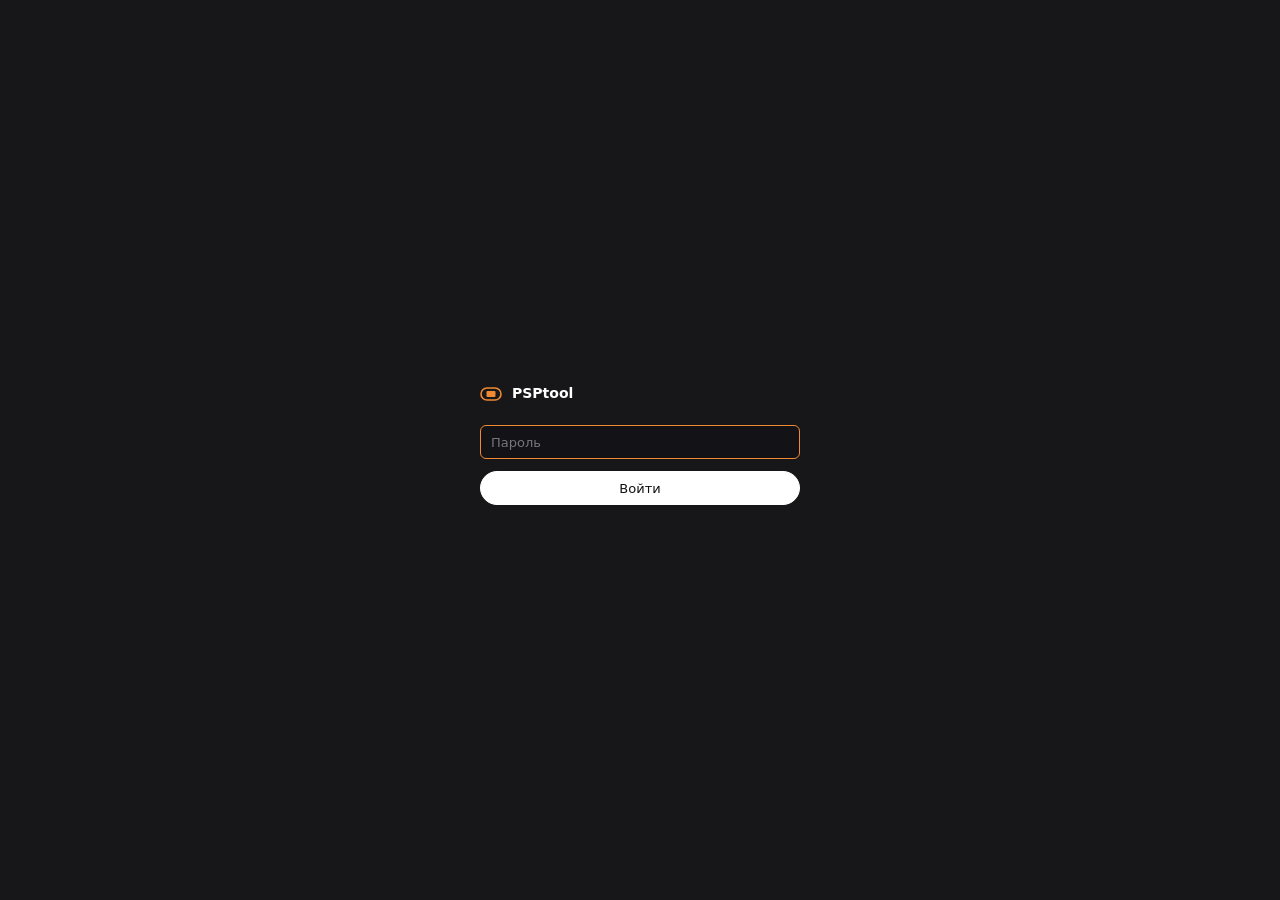
==== psptool/ui/static/login.html @ fb2de2a1 "PSPtool: PSP game translation tool with a desktop app Unpack a PSP ISO, translate texts, textures an" ====
<!doctype html>
<html lang="ru">
<head>
<meta charset="utf-8">
<meta name="viewport" content="width=device-width, initial-scale=1">
<title>PSPtool</title>
<link rel="stylesheet" href="app.css">
</head>
<body class="login">
<form id="f" class="loginbox">
  <div class="brand">
    <svg class="mark" viewBox="0 0 22 22" aria-hidden="true"><rect x="1" y="5" width="20" height="12" rx="6" fill="none" stroke="#ef8a32" stroke-width="1.6"/><rect x="6.5" y="8" width="9" height="6" rx="1" fill="#ef8a32"/></svg>
    <span>PSPtool</span>
  </div>
  <input id="pw" type="password" placeholder="Пароль" autocomplete="current-password" autofocus>
  <button class="btn primary">Войти</button>
  <div id="msg" class="status err"></div>
</form>
<script>
document.getElementById("f").addEventListener("submit", async e => {
  e.preventDefault();
  const msg = document.getElementById("msg");
  msg.textContent = "";
  const r = await fetch("/api/login", { method: "POST", headers: { "Content-Type": "application/json" },
    body: JSON.stringify({ password: document.getElementById("pw").value }) });
  if (r.ok) location.href = "/";
  else msg.textContent = (await r.json().catch(() => ({}))).error || "Ошибка";
});
</script>
</body>
</html>
---- psptool/ui/static/app.css ----
/* PSPtool — style "Data terminal" (tasteskill app sheet, seed 2124164911).
   A dark work screen for long sessions: cards a step darker than the
   ground, tabular figures, and one accent used only as a 1px line under
   whatever is selected. The accent is Bleach orange (the logo, Ichigo's
   hair) instead of the dealt blue: the one thing taken from the game.
   Previous look: backups/ui-<date>/static. */

:root {
  --ground: #171719;
  --surface: #131217;
  --raised: #212023;
  --border: #222224;
  --rule: #1b1a1f;
  --control: #3a3a3e;
  --text: #ffffff;
  --soft: #d4d4d8;
  --muted: #8a8c92;
  --accent: #ef8a32;
  --positive: #44a282;
  --negative: #e5566f;
  --warning: #d9a441;
  --pill-positive-bg: #1b2828; --pill-positive-ink: #5fc39c;
  --pill-negative-bg: #2c1a20; --pill-negative-ink: #e5566f;
  --pill-warning-bg: #2a2416; --pill-warning-ink: #d9a441;
  --pill-neutral-bg: #212023; --pill-neutral-ink: #bdbdc0;
  --shadow: 0 12px 28px rgba(0, 0, 0, .2); /* taste-skill-ignore: the dealt dark style lifts its cards by this shadow */
  --game: #0c0c0f;                /* behind game pictures: the PSP screen */
  --radius-card: 6px;
  --radius-control: 999px;
  --radius-field: 6px;
  --gap: 24px;
  --pad: 32px;
  --control-height: 34px;
  --fs-title: 26px;
  --fs-section: 20px;
  --fs-body: 13px;
  --fs-small: 12px;
  --font: "Public Sans", Inter, system-ui, -apple-system, sans-serif;
  --mono: "JetBrains Mono", ui-monospace, SFMono-Regular, Menlo, monospace; /* taste-skill-ignore: only engine tags [8029] and job logs, which are code */
  color-scheme: dark;
}

* { box-sizing: border-box; }
html { background: var(--ground); }
body { margin: 0; background: var(--ground); color: var(--text); font: 400 var(--fs-body)/1.55 var(--font);
       font-variant-numeric: tabular-nums; -webkit-font-smoothing: antialiased; }
[hidden] { display: none !important; }
::selection { background: color-mix(in srgb, var(--accent) 35%, transparent); }
:focus-visible { outline: 1px solid var(--accent); outline-offset: 2px; }
.muted { color: var(--muted); }
.small { font-size: var(--fs-small); }
.err { color: var(--negative); }
.num { font-variant-numeric: tabular-nums; }

/* ---- shell: one 48px bar, the product's mark, the game, the screens ---- */
header { position: sticky; top: 0; z-index: 5; display: flex; align-items: center; gap: 28px; height: 52px;
         padding: 0 var(--pad); background: var(--ground); border-bottom: 1px solid var(--border); }
.brand { display: flex; align-items: center; gap: 10px; font-weight: 700; font-size: 14px; white-space: nowrap; }
.brand .mark { width: 22px; height: 22px; flex: none; }
.brand .scope { font-weight: 400; color: var(--muted); max-width: 220px; overflow: hidden; text-overflow: ellipsis; }
.brand .scope::before { content: "/"; margin: 0 8px 0 2px; color: var(--control); }
header nav { display: flex; gap: 22px; height: 100%; flex: 1; min-width: 0; overflow-x: auto; scrollbar-width: none; }
header nav::-webkit-scrollbar { display: none; }
/* the style's move: the selection is a 1px accent line exactly as wide as its label */
nav button { position: relative; height: 100%; padding: 0; border: 0; background: none; color: var(--muted); cursor: pointer;
             font: 500 13px var(--font); white-space: nowrap; transition: color .12s; }
nav button:hover { color: var(--text); }
nav button.on { color: var(--text); }
nav button.on::after { content: ""; position: absolute; left: 0; right: 0; bottom: -1px; height: 1px; background: var(--accent); }
.pill { display: inline-flex; align-items: center; gap: 8px; font-size: var(--fs-small); color: var(--muted); white-space: nowrap; }
.pill::before { content: ""; width: 6px; height: 6px; border-radius: 50%; background: var(--muted); }
.pill.run::before { background: var(--accent); animation: pulse 1.2s ease-in-out infinite; }
.pill.err { color: var(--negative); }
.pill.err::before { background: var(--negative); }
#jobbar { cursor: pointer; }
#jobbar:hover { color: var(--text); }
.joblog { padding: 16px 20px 20px; display: grid; gap: 8px; }
.joblog pre.log { max-height: 70vh; }
pre.log .err { color: var(--negative); }
@keyframes pulse { 50% { opacity: .35; } }
header #play { flex: none; }

main { padding: var(--gap) var(--pad) var(--pad); }
.page { max-width: 1152px; margin: 0 auto; }

/* the screen's title row */
.titlebar { display: flex; align-items: baseline; gap: 16px; margin: 0 0 20px; min-width: 0; }
.titlebar h1 { flex: 0 1 auto; min-width: 0; margin: 0; font-size: var(--fs-title); line-height: 1.15; font-weight: 600; letter-spacing: -.01em; white-space: nowrap;
               overflow: hidden; text-overflow: ellipsis; }
.titlebar .sub { color: var(--muted); font-size: 14px; min-width: 0; overflow: hidden; text-overflow: ellipsis; white-space: nowrap; }
.titlebar .sp { flex: 1; }
.titlebar.compact { margin-bottom: 0; }
.titlebar.compact h1 { font-size: 20px; }

/* ---- icons ---- */
.i { display: inline-flex; width: 16px; height: 16px; flex: none; }
.i svg { width: 100%; height: 100%; }

/* ---- controls ---- */
input[type=text], input[type=search], input[type=number], input[type=password], select, textarea {
  font: inherit; font-size: var(--fs-body); color: var(--text); background: var(--surface); border: 1px solid var(--control);
  border-radius: var(--radius-field); padding: 0 10px; height: var(--control-height); min-width: 0; transition: border-color .12s; }
textarea { height: auto; padding: 8px 10px; line-height: 1.5; }
select { padding-right: 26px; appearance: none; cursor: pointer;
  background: var(--surface) url("data:image/svg+xml,%3Csvg xmlns='http://www.w3.org/2000/svg' viewBox='0 0 16 16'%3E%3Cpath d='m4 6 4 4 4-4' fill='none' stroke='%238a8c92' stroke-width='1.5'/%3E%3C/svg%3E") no-repeat right 8px center / 14px; }
input::placeholder, textarea::placeholder { color: #75777d; }
input:hover, select:hover, textarea:hover { border-color: #4a4a4f; }
input:focus, select:focus, textarea:focus { outline: none; border-color: var(--accent); }
input[type=checkbox] { accent-color: var(--accent); width: 15px; height: 15px; margin: 0; cursor: pointer; }
input[type=range] { accent-color: var(--accent); }
input[type=color] { background: none; }

.btn { display: inline-flex; align-items: center; justify-content: center; gap: 7px; height: var(--control-height); padding: 0 16px;
       font: 500 13px var(--font); color: var(--text); background: transparent; border: 1px solid var(--control);
       border-radius: var(--radius-control); cursor: pointer; white-space: nowrap; text-decoration: none;
       transition: background-color .12s, border-color .12s, transform .08s; }
.btn:hover { background: var(--raised); border-color: #4a4a4f; }
.btn:active { transform: translateY(1px); }
/* the one primary: an inverted white pill, no colour */
.btn.primary { background: #ffffff; color: #111111; border-color: #ffffff; }
.btn.primary:hover { background: #e4e4e7; border-color: #e4e4e7; }
.btn:disabled, .btn:disabled:hover { opacity: .45; cursor: default; background: transparent; transform: none; }
.btn.primary:disabled { background: #ffffff; }
.icon-btn { display: inline-flex; align-items: center; justify-content: center; gap: 4px; min-width: 28px; height: 28px; padding: 0 6px;
            border: 0; border-radius: var(--radius-field); background: none; color: var(--muted); cursor: pointer;
            font: 500 12px var(--font); transition: color .12s, background-color .12s; }
.icon-btn:hover { color: var(--text); background: var(--raised); }
.icon-btn:disabled { opacity: .4; cursor: default; }
.icon-btn.busy .i { animation: spin 1s linear infinite; }
@keyframes spin { to { transform: rotate(360deg); } }

.search { position: relative; display: flex; align-items: center; }
.search .i { position: absolute; left: 10px; width: 14px; height: 14px; color: var(--muted); pointer-events: none; }
.search input { padding-left: 32px; width: 100%; }
.grow { flex: 1; min-width: 180px; }
.switch { display: inline-flex; align-items: center; gap: 8px; cursor: pointer; color: var(--soft); }

/* segmented choices: text options, the chosen one underlined in the accent */
.seg { display: inline-flex; align-items: stretch; gap: 16px; height: var(--control-height); border: 0; }
.seg button { position: relative; padding: 0; border: 0; background: none; color: var(--muted); cursor: pointer;
              font: 500 13px var(--font); white-space: nowrap; transition: color .12s; }
.seg button:hover { color: var(--text); }
.seg button.on { color: var(--text); }
.seg button.on::after { content: ""; position: absolute; left: 0; right: 0; bottom: 4px; height: 1px; background: var(--accent); }
.seg.full { display: flex; justify-content: space-between; gap: 8px; }

/* ---- panels (settings-like pages) ---- */
.section { background: var(--surface); border: 1px solid var(--border); border-radius: var(--radius-card); box-shadow: var(--shadow); /* taste-skill-ignore: the dark style's raised cards; the dialog floats */
           margin-bottom: var(--gap); }
.section > h2 { margin: 0; padding: 18px 24px 4px; font-size: 16px; font-weight: 600; }
.form { display: grid; grid-template-columns: 200px 1fr; padding: 8px 0; }
.form > label { padding: 10px 24px; color: var(--muted); display: flex; align-items: center; min-height: 54px; }
.form > .f { padding: 10px 24px 10px 0; display: flex; gap: 10px; align-items: center; flex-wrap: wrap; min-width: 0; min-height: 54px; }
.form > .f > input[type=text], .form > .f > input[type=password], .form > .f > select, .form > .f > textarea { flex: 1; min-width: 0; }
.form > .f > textarea { min-height: 80px; }
.form > label + .f + label, .form > label + .f + label + .f { border-top: 1px solid var(--rule); }
.actions { display: flex; gap: 10px; justify-content: flex-end; align-items: center; padding: 14px 24px; border-top: 1px solid var(--rule); }
.actions .status, .actions .msg { margin-right: auto; font-size: var(--fs-small); color: var(--muted); }
.actions .status.err { color: var(--negative); }
.kv { display: grid; grid-template-columns: 200px 1fr; padding: 8px 0; }
.kv > div { padding: 8px 24px; overflow-wrap: anywhere; }
.kv > div:nth-child(odd) { color: var(--muted); }

/* ---- project: overview + steps ---- */
.overview { display: grid; grid-template-columns: minmax(0, 1fr) minmax(0, 1.25fr); gap: var(--gap); margin-bottom: var(--gap); }
#view-project.page { max-width: none; }
.overview .section { margin: 0; }
.figures { display: grid; grid-template-columns: repeat(3, 1fr); padding: 18px 0 6px; }
.figure { padding: 4px 24px 14px; }
.figure + .figure { border-left: 1px solid var(--rule); }
.figure .label { color: var(--muted); font-size: var(--fs-small); }
.figure .value { font-size: 30px; line-height: 1.2; font-weight: 400; letter-spacing: -.01em; }
.figure .unit { color: var(--muted); font-size: var(--fs-small); margin-top: 2px; }
.figure.lead .value { font-size: 36px; }
.progress { display: flex; flex-direction: column; }
.progress .actions { margin-top: auto; gap: 16px; }
.progress .finding { margin: 0 auto 0 0; padding: 0; color: var(--soft); font-size: 14px; }
.steps .path { margin-top: 2px; overflow: hidden; text-overflow: ellipsis; white-space: nowrap; }
/* the coverage map: one cell per text file of the game */
.cover { padding: 14px 24px 20px; }
.cover-head { display: flex; justify-content: space-between; align-items: baseline; gap: 12px; margin-bottom: 12px; }
.cover-head { flex-wrap: wrap; }
.cover-head h2 { margin: 0; font-size: 16px; font-weight: 600; white-space: nowrap; }
.cover-key { display: flex; gap: 14px; color: var(--muted); font-size: var(--fs-small); flex-wrap: wrap; }
.cover-key span { display: inline-flex; align-items: center; gap: 6px; }
.cover-key i { width: 10px; height: 10px; border-radius: 2px; display: inline-block; }
.cells { display: grid; grid-template-columns: repeat(auto-fill, 13px); gap: 3px; }
.cells button { width: 13px; height: 13px; padding: 0; border: 0; border-radius: 2px; background: var(--raised); cursor: pointer;
                transition: transform .1s; }
.cells button:hover { transform: scale(1.6); outline: 1px solid var(--text); position: relative; z-index: 1; }
.cells .c1 { background: color-mix(in srgb, var(--accent) 35%, var(--raised)); }
.cells .c2 { background: color-mix(in srgb, var(--accent) 70%, var(--raised)); }
.cells .c3 { background: var(--accent); }
.cells .c4 { background: var(--positive); }

.steps .step { display: grid; grid-template-columns: 22px 1fr 136px; gap: 16px; align-items: center; padding: 14px 24px; }
.steps .step + .step { border-top: 1px solid var(--rule); }
.steps .step .t { font-weight: 500; font-size: 14px; }
.steps .step > div { min-width: 0; }
.steps .step input { width: 100%; }
.steps .step > .btn { width: 100%; }
.steps .step .pathrow { margin-top: 8px; }
.steps .step.field .dot { align-self: start; margin-top: 2px; }
.steps .step.field > .btn { align-self: end; }
.dot { width: 18px; height: 18px; border-radius: 50%; border: 1px solid var(--control); display: inline-flex; align-items: center;
       justify-content: center; color: #0f1513; }
.dot.done { background: var(--positive); border-color: var(--positive); }
.dot .i { width: 12px; height: 12px; }
pre.log { margin: 0; padding: 10px 12px; max-height: 240px; overflow: auto; white-space: pre-wrap; background: var(--ground);
          border: 1px solid var(--border); border-radius: var(--radius-field); font: 12px/1.5 var(--mono); color: var(--soft); }
.section pre.log { margin: 0 24px 20px; }
.log:empty { display: none; }

/* save states (playtest) */
.states { display: flex; gap: 10px; flex-wrap: wrap; }
.scard { width: 132px; padding: 0 0 6px; border: 0; background: none; cursor: pointer; text-align: left; color: var(--muted);
         font-size: var(--fs-small); }
.scard img, .scard .noimg { width: 100%; aspect-ratio: 480 / 272; object-fit: cover; display: flex; align-items: center; justify-content: center;
         background: var(--game); color: var(--muted); border-radius: 4px; outline: 1px solid var(--border); margin-bottom: 6px; }
.scard:hover img, .scard:hover .noimg { outline-color: var(--control); }
.scard.on { color: var(--text); }
.scard.on img, .scard.on .noimg { outline: 1px solid var(--accent); }
.pathrow { display: flex; gap: 8px; align-items: center; width: 100%; }
.pathrow input { flex: 1; min-width: 0; }
.pathrow .btn { flex: none; }

/* ---- texts: files on the left, lines on the right ---- */
#view-texts { display: grid; grid-template-columns: 272px minmax(0, 1fr); gap: var(--gap); height: calc(100vh - 52px - var(--gap) - var(--pad)); }
.side { display: flex; flex-direction: column; gap: 10px; min-height: 0; }
.side .seg.full { height: 30px; justify-content: flex-start; gap: 16px; }
.side .seg.full button { flex: none; font-size: 12px; }
.list { list-style: none; margin: 0; padding: 0; overflow: auto; flex: 1; background: var(--surface); border: 1px solid var(--border);
        border-radius: var(--radius-card); box-shadow: var(--shadow); } /* taste-skill-ignore: the dark style's raised cards; the dialog floats */
.list li { position: relative; padding: 10px 14px 11px; cursor: pointer; transition: background-color .1s; }
.list li + li { border-top: 1px solid var(--rule); }
.list li:hover { background: var(--raised); }
.list li.on { background: var(--raised); }
.list li.on::before { content: ""; position: absolute; left: 0; top: 0; bottom: 0; width: 1px; background: var(--accent); }
.list .top { display: flex; justify-content: space-between; gap: 8px; font-size: var(--fs-small); color: var(--muted); }
.list .num { color: var(--soft); font-weight: 500; }
.list .pv { margin-top: 2px; white-space: nowrap; overflow: hidden; text-overflow: ellipsis; color: var(--text); }
.bar { height: 2px; background: var(--raised); border-radius: 1px; margin-top: 7px; overflow: hidden; }
.bar i { display: block; height: 100%; background: var(--accent); }
.bar.chk { margin-top: 3px; }
.bar.chk i { background: var(--positive); }
.list li.on .bar { background: #2c2b30; }
.c-done { color: var(--accent); }
.c-chk { color: var(--positive); }

.texts { display: flex; flex-direction: column; min-height: 0; min-width: 0; }
.toolbar { display: flex; gap: 14px; align-items: center; flex-wrap: wrap; margin-bottom: 14px; }
.toolbar .search.grow { max-width: 340px; }
#texts-status { white-space: nowrap; }
#texts-status, #tx-status, #cm-status { color: var(--muted); font-size: var(--fs-small); }

/* job panel: a running job with its bar and log */
.jobpanel { background: var(--surface); border: 1px solid var(--border); border-radius: var(--radius-card); margin-bottom: 14px; }
.jobpanel .jhead { display: flex; align-items: center; gap: 14px; padding: 10px 14px; }
.jobpanel .jtitle { font-weight: 500; white-space: nowrap; overflow: hidden; text-overflow: ellipsis; max-width: 40%; }
.jbar { flex: 1; height: 4px; background: var(--raised); border-radius: 2px; overflow: hidden; }
.jbar i { display: block; height: 100%; width: 0; background: var(--accent); transition: width .3s; }
.jbar.err i { background: var(--negative); }
.jobpanel .jnum { white-space: nowrap; }
.jobpanel .log { margin: 0 14px 14px; max-height: 180px; }

#rows { overflow: auto; flex: 1; min-height: 0; padding-right: 4px; }
.trow { position: relative; background: var(--surface); border: 1px solid var(--border); border-radius: var(--radius-card);
        margin-bottom: 10px; transition: border-color .12s; }
.trow:hover { border-color: #2d2c31; }
.trow:focus-within { border-color: #36353b; }
.trow .head { display: flex; align-items: center; gap: 6px; padding: 8px 10px 0 16px; color: var(--muted); font-size: var(--fs-small); }
.trow .head .sp { flex: 1; }
.trow .body { display: grid; grid-template-columns: minmax(0, 1fr) minmax(0, 1fr) minmax(0, 1.25fr); gap: 20px; padding: 8px 16px 16px; }
.cell { white-space: pre-wrap; word-break: break-word; font-size: 14px; line-height: 1.6; }
.cell.muted { color: var(--muted); }
.tag { font: 11px/1.5 var(--mono); color: var(--muted); background: var(--raised); border-radius: 3px; padding: 0 3px; }
.hl { background: color-mix(in srgb, var(--accent) 30%, transparent); color: var(--text); border-radius: 2px; }
.trow textarea { width: 100%; min-height: 64px; resize: vertical; font-size: 14px; display: block; }
.trow textarea.bad { border-color: var(--negative); }
.trow .msg { font-size: var(--fs-small); color: var(--negative); margin-top: 6px; }
.trow .samples { margin-top: 6px; }
/* checked: the line is done; its mark is the green tick, the card keeps its frame */
.trow.checked { border-color: color-mix(in srgb, var(--positive) 35%, var(--border)); }
.trow .icon-btn.on { color: var(--positive); }

.badge { display: inline-flex; align-items: center; flex: none; height: 18px; padding: 0 7px; border-radius: 999px; white-space: nowrap;
         font: 500 11px/1 var(--font); background: var(--pill-neutral-bg); color: var(--pill-neutral-ink); }
.badge.mt { background: var(--pill-warning-bg); color: var(--pill-warning-ink); }
.badge.ok { background: var(--pill-positive-bg); color: var(--pill-positive-ink); }

.palette { display: flex; flex-wrap: wrap; gap: 3px; margin-top: 6px; }
.palette button { border: 1px solid var(--border); background: var(--game); border-radius: 4px; padding: 1px; cursor: pointer; line-height: 0; }
.palette button:hover { border-color: var(--accent); }
.palette img { width: 24px; height: 24px; image-rendering: pixelated; }
.palette .more { width: 28px; height: 28px; background: var(--raised); color: var(--muted); font-size: 16px; line-height: 1; }
.preview { margin-top: 8px; background: var(--game); border-radius: 4px; padding: 6px; position: relative; overflow-x: auto; }
.preview img { image-rendering: pixelated; display: block; }
.preview img.subframe { width: 480px; max-width: 100%; height: auto; image-rendering: auto; border-radius: 2px; }
.preview .limit { position: absolute; top: 0; bottom: 0; width: 0; border-left: 1px dashed var(--negative); }
.meter { font-size: var(--fs-small); color: var(--muted); margin-top: 4px; }
.meter.over { color: var(--negative); }

/* pager: page numbers, the current one underlined */
.pager { display: flex; gap: 2px; align-items: center; margin: 8px 0 14px; flex-wrap: wrap; }
.pager button { position: relative; min-width: 30px; height: 30px; padding: 0 8px; border: 0; background: none; color: var(--muted);
                border-radius: var(--radius-field); cursor: pointer; font: 500 13px var(--font); }
.pager button:hover { color: var(--text); background: var(--raised); }
.pager button.on { color: var(--text); }
.pager button.on::after { content: ""; position: absolute; left: 8px; right: 8px; bottom: 4px; height: 1px; background: var(--accent); }
.pager button:disabled { opacity: .35; cursor: default; background: none; }
.pager .gap { color: var(--muted); padding: 0 4px; }
.pager .muted { margin-left: 10px; font-size: var(--fs-small); }

/* ---- glyphs (charmap) ---- */
.glyphs { display: grid; grid-template-columns: repeat(auto-fill, minmax(92px, 1fr)); gap: 10px; }
.glyph { background: var(--surface); border: 1px solid var(--border); border-radius: var(--radius-card); padding: 8px; text-align: center; }
.glyph.unsure { border-color: color-mix(in srgb, var(--warning) 50%, var(--border)); }
.glyph img { width: 52px; height: 52px; image-rendering: pixelated; display: block; margin: 2px auto 6px; background: var(--game); border-radius: 4px; }
.glyph .code { font-size: 11px; color: var(--muted); }
.glyph .edit { display: flex; gap: 2px; align-items: center; margin-top: 4px; }
.glyph input { width: 100%; min-width: 0; height: 30px; text-align: center; font-size: 16px; padding: 0 4px; }
.glyph input.saved { border-color: var(--positive); }
.glyph .icon-btn.on { color: var(--accent); }
.glyph .isicon { font-size: var(--fs-small); color: var(--muted); padding: 6px 0; flex: 1; }
.glyph .dupmark { color: var(--warning); }

/* ---- textures ---- */
.tgrid { display: grid; grid-template-columns: repeat(auto-fill, minmax(168px, 1fr)); gap: 14px; }
.tcard { cursor: pointer; border-radius: var(--radius-card); transition: transform .12s; }
.tcard:hover { transform: translateY(-2px); }
.tcard.drop .th { outline: 1px dashed var(--accent); }
.tcard .th { height: 124px; display: flex; align-items: center; justify-content: center; background: var(--game); border-radius: 4px;
             overflow: hidden; outline: 1px solid var(--border); transition: outline-color .12s; }
.tcard:hover .th { outline-color: var(--control); }
.tcard .th img { max-width: 100%; max-height: 100%; image-rendering: pixelated; }
.tcard .meta { display: flex; justify-content: space-between; align-items: center; gap: 6px; margin-top: 8px; font-size: var(--fs-small); color: var(--muted); }

/* ---- dialogs ---- */
.modal { position: fixed; inset: 0; z-index: 10; display: flex; align-items: center; justify-content: center; padding: 24px;
         background: rgba(5, 5, 7, .72); animation: fade .14s ease-out; }
.modal .box { background: var(--surface); border: 1px solid var(--border); border-radius: 10px; box-shadow: 0 24px 60px rgba(0,0,0,.45); /* taste-skill-ignore: the dark style's raised cards; the dialog floats */
              width: min(1100px, 94vw); max-height: 92vh; overflow: auto; animation: rise .16s ease-out; }
.modal .box.wide { width: min(1180px, 96vw); }
.modal .box > h2 { position: sticky; top: 0; z-index: 2; margin: 0; padding: 14px 20px; display: flex; align-items: center; gap: 12px;
                   font-size: 16px; font-weight: 600; background: var(--surface); border-bottom: 1px solid var(--rule); flex-wrap: wrap; }
.modal .box > h2 .sp { flex: 1; }
.modal .box > h2 .muted { font-weight: 400; }
@keyframes fade { from { opacity: 0; } }
@keyframes rise { from { opacity: 0; transform: translateY(8px); } }

.cmp { display: grid; grid-template-columns: repeat(3, 1fr); gap: 16px; padding: 20px; }
.cmp figure { margin: 0; }
.cmp figcaption { font-size: var(--fs-small); color: var(--muted); margin-bottom: 8px; }
.cmp .pic { position: relative; background: var(--game); border-radius: 4px; min-height: 140px; display: flex; align-items: center; justify-content: center; overflow: auto; }
.cmp .pic img { image-rendering: pixelated; max-width: 100%; }
.cmp .pic .dl { position: absolute; top: 8px; right: 8px; width: 30px; height: 30px; display: flex; align-items: center; justify-content: center;
                border-radius: 50%; background: rgba(12, 12, 15, .8); color: #fff; opacity: 0; transition: opacity .15s, background-color .15s; }
.cmp .pic:hover .dl, .cmp .pic .dl:focus-visible { opacity: 1; }
.cmp .pic .dl:hover { background: #000; }
.cmp .pic.empty { color: var(--muted); font-size: var(--fs-small); border: 1px dashed var(--control); background: none; }

/* texture editor */
.editor { display: grid; grid-template-columns: minmax(0, 1fr) 380px; gap: 20px; padding: 20px; align-items: start; }
.stage { background: repeating-conic-gradient(#2b2b30 0 25%, #222226 0 50%) 0 0 / 16px 16px; border-radius: 4px; padding: 14px; overflow: auto; /* taste-skill-ignore: the checkerboard that marks transparent pixels */
         display: flex; justify-content: center; }
.editcv { image-rendering: pixelated; outline: 1px solid var(--accent); cursor: grab; touch-action: none; }
.editcv:active { cursor: grabbing; }
.editcv.erasing { cursor: crosshair; }
.editor .form { grid-template-columns: 110px 1fr; border: 1px solid var(--border); border-radius: var(--radius-card); padding: 0; }
.editor .form > label, .editor .form > .f { min-height: 46px; padding-top: 6px; padding-bottom: 6px; }
.editor .form > label { padding-left: 14px; padding-right: 8px; }
.editor .form > .f { padding-right: 14px; }
.editor input[type=range] { flex: 1; }
.editor .seg button { white-space: nowrap; }
.editor .f .muted { white-space: nowrap; min-width: 40px; }

/* auto-translate a texture */
.auto { display: grid; grid-template-columns: auto minmax(0, 1fr); gap: 20px; align-items: start; padding: 20px; }
.autostage { position: relative; background: repeating-conic-gradient(#2b2b30 0% 25%, #222226 0% 50%) 0 0 / 16px 16px; border-radius: 4px; } /* taste-skill-ignore: the checkerboard that marks transparent pixels */
.autopic { display: block; image-rendering: pixelated; }
.abox { position: absolute; border: 1px solid var(--accent); background: color-mix(in srgb, var(--accent) 8%, transparent); cursor: move; touch-action: none; }
.abox .num { position: absolute; top: -9px; left: -9px; min-width: 16px; line-height: 16px; border-radius: 8px; text-align: center;
             background: var(--accent); color: #111; font-size: 10px; font-weight: 600; }
.abox .grip { position: absolute; right: -4px; bottom: -4px; width: 8px; height: 8px; background: var(--accent); cursor: nwse-resize; }
.aside .row { display: flex; gap: 8px; margin-bottom: 12px; flex-wrap: wrap; }
.aside .row input[type=text] { flex: 1; min-width: 160px; }
.autolist { display: flex; flex-direction: column; gap: 8px; max-height: 60vh; overflow: auto; }
.arow { border: 1px solid var(--border); border-radius: var(--radius-card); padding: 8px 10px; background: var(--ground); }
.arow.off { opacity: .55; }
.ahead { display: flex; gap: 8px; align-items: baseline; flex-wrap: wrap; }
.ahead .num { color: var(--accent); font-size: var(--fs-small); }
.ahead .src { font-weight: 600; }
.aedit { display: flex; gap: 6px; align-items: center; margin-top: 8px; flex-wrap: wrap; }
.aedit input[type=text] { flex: 1; min-width: 160px; }
.aedit input[type=color] { width: 30px; height: 28px; padding: 0; border: 1px solid var(--control); border-radius: 4px; }

/* ---- HD textures ---- */
.covs { display: flex; flex-direction: column; gap: 14px; width: 100%; }
.cov-top { display: flex; justify-content: space-between; gap: 8px; margin-bottom: 6px; }
.cov .jbar { width: 100%; flex: none; }
.cov .jbar.full i { background: var(--positive); }
.cov .muted.small { margin-top: 5px; }
.hdpairs { display: grid; grid-template-columns: repeat(auto-fill, minmax(260px, 1fr)); gap: 10px; padding: 0 24px 24px; }
.hdpair { display: grid; grid-template-columns: 1fr 1fr; gap: 4px; background: var(--game); padding: 4px; border-radius: 4px; }
.hdpair img { width: 100%; aspect-ratio: 1; object-fit: contain; image-rendering: pixelated; }
.hdpair img + img { image-rendering: auto; }
.hdpair .cap { grid-column: 1 / -1; display: flex; gap: 8px; align-items: center; justify-content: center; padding: 4px 0 2px; }
.hdpair .cap .badge { font-size: 10px; }
.hdgal { padding: 14px 20px 20px; }
.hdgal .toolbar { padding: 0; }
.hdgal .toolbar .grow { flex: 1; min-width: 160px; }
.hdgrid { display: grid; grid-template-columns: repeat(auto-fill, minmax(232px, 1fr)); gap: 10px; margin: 6px 0; }
.hdgrid .hdpair { cursor: pointer; outline: 1px solid transparent; transition: outline-color .12s; }
.hdgrid .hdpair:hover { outline-color: var(--control); }
.hdpair.marked, .hdgrid .hdpair.marked:hover { outline: 1px solid var(--accent); }
.hdbar { position: sticky; bottom: 0; display: flex; gap: 10px; align-items: center; padding: 12px 20px; border-top: 1px solid var(--rule);
         background: var(--surface); flex-wrap: wrap; }
.hdbar .sp { flex: 1; }
.hdcmp { padding: 20px; display: flex; flex-direction: column; align-items: center; gap: 10px; }
.hdcmp .labels { display: flex; justify-content: space-between; width: 100%; max-width: 640px; }
.hdcmp .actions { border: 0; padding: 6px 0 0; }
.slider { position: relative; overflow: hidden; background: repeating-conic-gradient(#2b2b30 0% 25%, #222226 0% 50%) 0 0 / 16px 16px; /* taste-skill-ignore: the checkerboard that marks transparent pixels */
          cursor: ew-resize; touch-action: none; border-radius: 4px; }
.slider img { position: absolute; left: 0; top: 0; display: block; max-width: none; }
.slider img.px { image-rendering: pixelated; }
.slider .clip { position: absolute; left: 0; top: 0; bottom: 0; overflow: hidden; }
.slider .bar { position: absolute; top: 0; bottom: 0; width: 1px; height: auto; margin: 0; background: var(--accent); border-radius: 0; }

/* ---- the phone and the tablet ---- */
@media (max-width: 1100px) {
  header { gap: 18px; padding: 0 20px; }
  .brand .scope { display: none; }
  main { padding: 20px; }
  .overview { grid-template-columns: 1fr; }
  #view-texts { grid-template-columns: 220px minmax(0, 1fr); }
  .trow .body { grid-template-columns: minmax(0, 1fr) minmax(0, 1fr); }
  .trow .body > :last-child { grid-column: 1 / -1; }
}
@media (max-width: 760px) {
  header { height: auto; flex-wrap: wrap; gap: 0 16px; padding: 10px 16px 0; }
  header nav { order: 3; flex-basis: 100%; height: 40px; gap: 18px; }
  header .pill { margin-left: auto; }
  header #play { height: 30px; padding: 0 12px; }
  header #play span:not(.i) { display: none; }
  main { padding: 16px; }
  .titlebar h1 { font-size: 22px; }
  .titlebar { flex-wrap: wrap; row-gap: 4px; }
  .titlebar .sub { flex-basis: 100%; }
  .progress .actions { flex-direction: column; align-items: stretch; }
  .figures { grid-template-columns: 1fr 1fr; }
  .figure.lead { grid-column: 1 / -1; }
  .figure:nth-child(2) { border-left: 0; }
  .form, .kv { grid-template-columns: 1fr; }
  .form > label { min-height: 0; padding: 12px 16px 0; }
  .form > .f { min-height: 0; padding: 8px 16px 12px; }
  .form > label + .f + label, .form > label + .f + label + .f { border-top: 0; }
  .kv > div { padding: 4px 16px; }
  .kv > div:nth-child(odd) { padding-top: 10px; }
  .section > h2 { padding: 16px 16px 4px; }
  .actions { padding: 12px 16px; flex-wrap: wrap; }
  .steps .step { grid-template-columns: 20px 1fr; padding: 14px 16px; }
  .steps .step > .btn { grid-column: 2; }
  .cover, .figure { padding-left: 16px; padding-right: 16px; }
  #view-texts { display: block; height: auto; }
  .side { margin-bottom: 16px; }
  .list { max-height: 240px; }
  #rows { overflow: visible; }
  .trow .body { grid-template-columns: 1fr; gap: 10px; }
  .cmp { grid-template-columns: 1fr; }
  .editor, .auto { grid-template-columns: 1fr; }
  .modal { padding: 8px; }
}

/* movies: one frame before / after */
.moviecmp { padding: 4px 24px 24px; display: flex; flex-direction: column; gap: 10px; align-items: flex-start; }
.moviecmp .row { display: flex; gap: 14px; align-items: center; width: 100%; max-width: 720px; }
.moviecmp .labels { display: flex; justify-content: space-between; width: 100%; max-width: 720px; }
.movies .actions { border-top: 0; }

/* several values out of a list */
.mpick { position: relative; }
.mpick-btn { max-width: 240px; overflow: hidden; text-overflow: ellipsis; }
.mpick-pop { position: absolute; z-index: 20; top: calc(100% + 6px); left: 0; min-width: 220px; max-height: 360px; overflow: auto;
             background: var(--raised); border: 1px solid var(--control); border-radius: var(--radius-card);
             box-shadow: 0 16px 40px rgba(0,0,0,.45); padding: 6px; } /* taste-skill-ignore: a popover floats */
.mpick-tools { display: flex; justify-content: space-between; padding: 2px 4px 6px; border-bottom: 1px solid var(--border); margin-bottom: 4px; }
.mpick-row { display: flex; gap: 10px; align-items: center; padding: 6px 8px; border-radius: 4px; cursor: pointer; white-space: nowrap; }
.mpick-row:hover { background: #2a292d; }
.mpick-row .num { margin-left: auto; padding-left: 12px; }
/* checkbox chips in a dialog */
.chips { display: flex; flex-wrap: wrap; gap: 6px; }
.chip { display: inline-flex; align-items: center; gap: 8px; height: 30px; padding: 0 12px 0 10px; border: 1px solid var(--control);
        border-radius: 999px; cursor: pointer; white-space: nowrap; font-size: 13px; transition: border-color .12s; }
.chip:hover { border-color: #4a4a4f; }
.chip.on { border-color: var(--accent); }
#hd-run .box { width: min(720px, 94vw); }
#hd-run .form > label { align-items: flex-start; padding-top: 16px; }
#entry-mode { width: 100%; }

/* access from other devices */
.addrs { display: grid; gap: 4px; }
.addrs div { display: flex; gap: 10px; align-items: baseline; }
.addrs .muted { width: 64px; flex: none; }
.addrs code { font: 400 var(--fs-small) var(--mono); user-select: all; } /* taste-skill-ignore: addresses are typed */
label.check { display: inline-flex; align-items: center; gap: 8px; cursor: pointer; }
body.login { min-height: 100vh; display: flex; align-items: center; justify-content: center; padding: 16px; box-sizing: border-box; }
.loginbox { width: min(320px, 100%); display: grid; gap: 12px; }
.loginbox .brand { margin-bottom: 8px; }
.loginbox input { width: 100%; box-sizing: border-box; }
.tools { display: flex; flex-wrap: wrap; gap: 8px; align-items: center; }
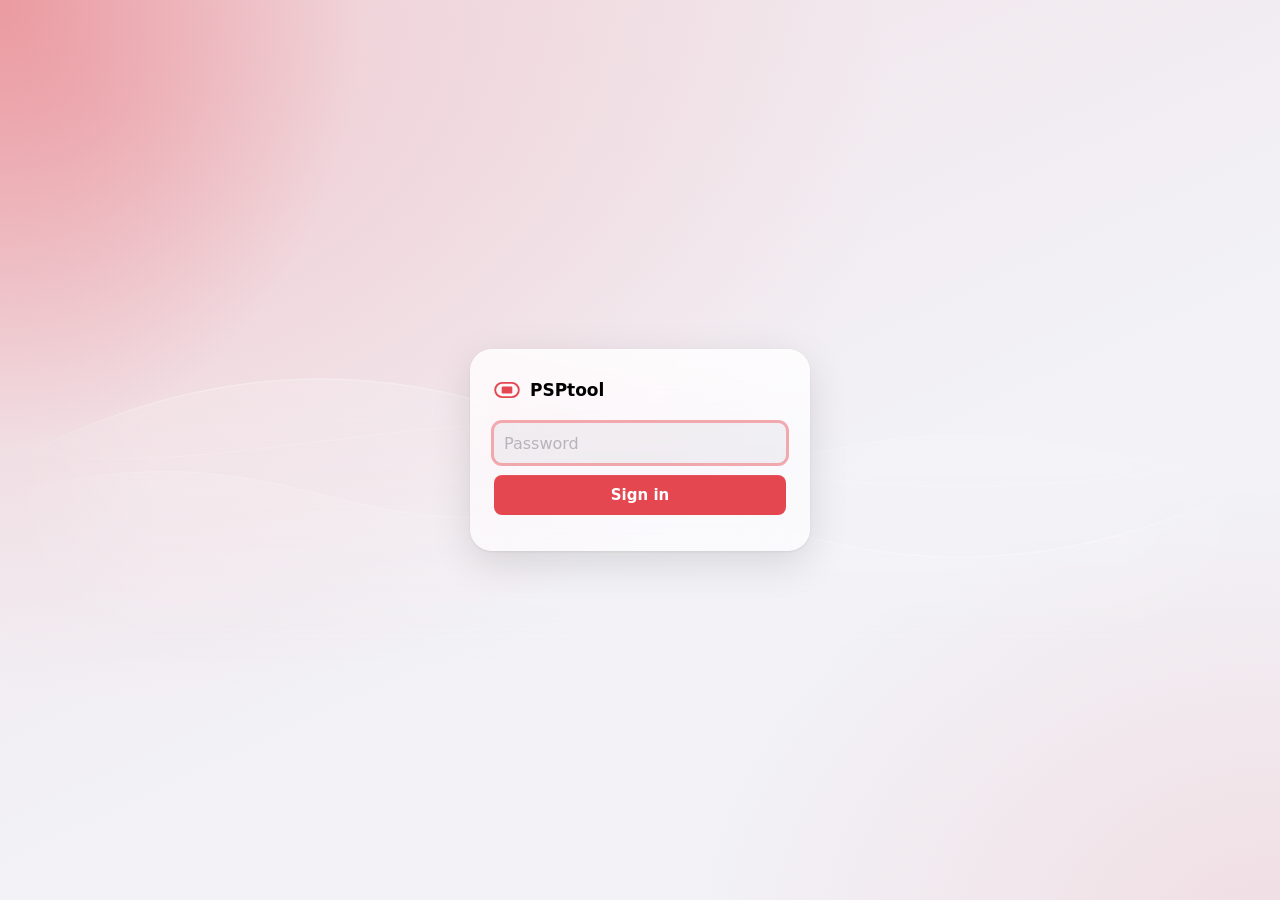
==== commit fd6aead7: "PSPtool 0.2.0: Apple-style interface, settings, 8 languages, PSP colours - Layout like Apple's apps:" ====
--- a/psptool/ui/static/login.html
+++ b/psptool/ui/static/login.html
@@ -4,19 +4,34 @@
 <meta charset="utf-8">
 <meta name="viewport" content="width=device-width, initial-scale=1">
 <title>PSPtool</title>
+<link rel="icon" href="favicon.svg" type="image/svg+xml">
+<link rel="icon" href="favicon-32.png" sizes="32x32" type="image/png">
+<link rel="apple-touch-icon" href="apple-touch-icon.png">
 <link rel="stylesheet" href="app.css">
+<script src="i18n.js"></script>
 </head>
 <body class="login">
-<form id="f" class="loginbox">
+<!-- the XMB wave: three translucent ribbons drifting; each path repeats
+     every 1200 units, so sliding the 2400-wide drawing by half loops it -->
+<div id="xmb" aria-hidden="true">
+  <svg class="w1" viewBox="0 0 2400 300" preserveAspectRatio="none"><defs><linearGradient id="xg1" x1="0" y1="0" x2="0" y2="1"><stop offset="0" stop-color="#fff" stop-opacity=".22"/><stop offset="1" stop-color="#fff" stop-opacity="0"/></linearGradient></defs>
+    <path d="M0 150 C 200 60 400 60 600 150 S 1000 240 1200 150 S 1600 60 1800 150 S 2200 240 2400 150 L 2400 300 L 0 300 Z" fill="url(#xg1)"/>
+    <path d="M0 150 C 200 60 400 60 600 150 S 1000 240 1200 150 S 1600 60 1800 150 S 2200 240 2400 150" fill="none" stroke="#fff" stroke-opacity=".35" stroke-width="1.2" vector-effect="non-scaling-stroke"/></svg>
+  <svg class="w2" viewBox="0 0 2400 300" preserveAspectRatio="none"><path d="M0 170 C 300 110 300 230 600 170 S 900 110 1200 170 S 1500 230 1800 170 S 2100 110 2400 170 L 2400 300 L 0 300 Z" fill="url(#xg1)" opacity=".7"/>
+    <path d="M0 170 C 300 110 300 230 600 170 S 900 110 1200 170 S 1500 230 1800 170 S 2100 110 2400 170" fill="none" stroke="#fff" stroke-opacity=".22" stroke-width="1" vector-effect="non-scaling-stroke"/></svg>
+  <svg class="w3" viewBox="0 0 2400 300" preserveAspectRatio="none"><path d="M0 130 C 150 175 450 85 600 130 S 1050 175 1200 130 S 1650 85 1800 130 S 2250 175 2400 130" fill="none" stroke="#fff" stroke-opacity=".18" stroke-width="1" vector-effect="non-scaling-stroke"/></svg>
+</div>
+<form id="f" class="loginbox glass">
   <div class="brand">
-    <svg class="mark" viewBox="0 0 22 22" aria-hidden="true"><rect x="1" y="5" width="20" height="12" rx="6" fill="none" stroke="#ef8a32" stroke-width="1.6"/><rect x="6.5" y="8" width="9" height="6" rx="1" fill="#ef8a32"/></svg>
+    <svg class="mark" viewBox="0 0 22 22" aria-hidden="true"><rect x="1" y="5" width="20" height="12" rx="6" fill="none" stroke="currentColor" stroke-width="1.6"/><rect x="6.5" y="8" width="9" height="6" rx="1" fill="currentColor"/></svg>
     <span>PSPtool</span>
   </div>
-  <input id="pw" type="password" placeholder="Пароль" autocomplete="current-password" autofocus>
-  <button class="btn primary">Войти</button>
+  <input id="pw" type="password" placeholder="Пароль" data-i18n-attr="placeholder" autocomplete="current-password" autofocus>
+  <button class="btn primary" data-i18n>Войти</button>
   <div id="msg" class="status err"></div>
 </form>
 <script>
+translatePage();
 document.getElementById("f").addEventListener("submit", async e => {
   e.preventDefault();
   const msg = document.getElementById("msg");
@@ -24,7 +39,7 @@
   const r = await fetch("/api/login", { method: "POST", headers: { "Content-Type": "application/json" },
     body: JSON.stringify({ password: document.getElementById("pw").value }) });
   if (r.ok) location.href = "/";
-  else msg.textContent = (await r.json().catch(() => ({}))).error || "Ошибка";
+  else msg.textContent = L((await r.json().catch(() => ({}))).error || "Ошибка");
 });
 </script>
 </body>
--- a/psptool/ui/static/app.css
+++ b/psptool/ui/static/app.css
@@ -1,373 +1,532 @@
-/* PSPtool — style "Data terminal" (tasteskill app sheet, seed 2124164911).
-   A dark work screen for long sessions: cards a step darker than the
-   ground, tabular figures, and one accent used only as a 1px line under
-   whatever is selected. The accent is Bleach orange (the logo, Ichigo's
-   hair) instead of the dealt blue: the one thing taken from the game.
-   Previous look: backups/ui-<date>/static. */
+/* PSPtool — laid out like Apple's own apps (Music, Notes, System Settings,
+   macOS/iOS 26): a floating Liquid Glass sidebar on the desktop, a glass
+   bar on top and a floating tab bar on the phone, content scrolling under
+   the glass, inset grouped lists, sheets that come up from the bottom.
+   Glass is only for the chrome that floats (sidebar, bars, sheets,
+   popovers, segmented thumbs); the content itself stays solid.
+   The accent is Bleach orange. Previous looks: backups/ui-<date>/static. */
 
 :root {
-  --ground: #171719;
-  --surface: #131217;
-  --raised: #212023;
-  --border: #222224;
-  --rule: #1b1a1f;
-  --control: #3a3a3e;
+  --ground: #0b0b0d;
+  --card: #1c1c1f;                 /* grouped cells */
+  --card-2: #242428;               /* a cell on a cell, hover */
+  --fill: rgba(120, 120, 128, .24);  /* controls */
+  --fill-2: rgba(120, 120, 128, .16);
+  --fill-3: rgba(120, 120, 128, .1);
+  --sep: rgba(84, 84, 88, .55);      /* hairlines */
   --text: #ffffff;
-  --soft: #d4d4d8;
-  --muted: #8a8c92;
-  --accent: #ef8a32;
-  --positive: #44a282;
-  --negative: #e5566f;
-  --warning: #d9a441;
-  --pill-positive-bg: #1b2828; --pill-positive-ink: #5fc39c;
-  --pill-negative-bg: #2c1a20; --pill-negative-ink: #e5566f;
-  --pill-warning-bg: #2a2416; --pill-warning-ink: #d9a441;
-  --pill-neutral-bg: #212023; --pill-neutral-ink: #bdbdc0;
-  --shadow: 0 12px 28px rgba(0, 0, 0, .2); /* taste-skill-ignore: the dealt dark style lifts its cards by this shadow */
-  --game: #0c0c0f;                /* behind game pictures: the PSP screen */
-  --radius-card: 6px;
-  --radius-control: 999px;
-  --radius-field: 6px;
-  --gap: 24px;
-  --pad: 32px;
-  --control-height: 34px;
-  --fs-title: 26px;
-  --fs-section: 20px;
+  --soft: rgba(235, 235, 245, .82);
+  --muted: rgba(235, 235, 245, .58);
+  --faint: rgba(235, 235, 245, .32);
+  --accent: #f0893a;
+  --accent-ink: #1d1004;           /* text on the accent */
+  --positive: #30d158;
+  --negative: #ff453a;
+  --warning: #ffd60a;
+  --game: #050507;                 /* behind game pictures: the PSP screen */
+  /* the material */
+  --glass-bg: rgba(30, 30, 36, .52);
+  --glass-hi: rgba(255, 255, 255, .09);
+  --glass-blur: blur(28px) saturate(180%);
+  --glass-rim: rgba(255, 255, 255, .16);
+  --glass-shadow: 0 12px 40px rgba(0, 0, 0, .45), 0 1px 2px rgba(0, 0, 0, .3);
+  --r-control: 8px;
+  --r-card: 12px;
+  --r-glass: 22px;
+  --r-glass-inner: calc(var(--r-glass) - 8px);  /* a control 8px inside a glass panel */
+  --r-sheet: 22px;
+  --gap: 20px;
+  --pad: 28px;
+  --side: 236px;                   /* sidebar width, its margin included below */
+  --control-height: 30px;
   --fs-body: 13px;
-  --fs-small: 12px;
-  --font: "Public Sans", Inter, system-ui, -apple-system, sans-serif;
-  --mono: "JetBrains Mono", ui-monospace, SFMono-Regular, Menlo, monospace; /* taste-skill-ignore: only engine tags [8029] and job logs, which are code */
+  --fs-small: 11.5px;
+  --font: -apple-system, BlinkMacSystemFont, "SF Pro Text", "Segoe UI Variable Text", "Segoe UI", system-ui, sans-serif;
+  --display: -apple-system, BlinkMacSystemFont, "SF Pro Display", "Segoe UI Variable Display", "Segoe UI", system-ui, sans-serif;
+  --mono: ui-monospace, "SF Mono", SFMono-Regular, Menlo, Consolas, monospace;
+  --spring: cubic-bezier(.2, .9, .25, 1);   /* a critically damped spring, as a curve */
   color-scheme: dark;
+
+  /* surfaces of the chrome (dark) */
+  --sel: rgba(255, 255, 255, .1);          /* a chosen row, the tab lens */
+  --side-sel: rgba(255, 255, 255, .14);
+  --sel-strong: rgba(255, 255, 255, .18);
+  --sel-line: rgba(255, 255, 255, .12);
+  --thumb: rgba(255, 255, 255, .17);       /* segmented control */
+  --sheet-bg: rgba(30, 30, 35, .82);
+  --sheet-head: rgba(34, 34, 40, .94);
+  --pop-bg: rgba(36, 36, 42, .8);
+  --pill-bg: rgba(30, 30, 36, .5);
+  --log-bg: rgba(0, 0, 0, .35);
+  --scrim: rgba(0, 0, 0, .5);
+  --checker-a: #2b2b30;
+  --checker-b: #222226;
+  --on-positive: #04130a;
+  --wall-hi: 42%; --wall-mid: 20%; --wall-lo: 14%; --wall-tint: 14%;   /* the XMB field (dark) */
+  --wave-alpha: .55;
+  --glow-warm: rgba(240, 137, 58, .2);
+  --side-warm: rgba(240, 120, 40, .5);     /* what shows through the sidebar */
+  --side-cool: rgba(70, 90, 255, .42);
+  --side-glass: rgba(24, 24, 30, .3);
+  --glow-cool: rgba(80, 110, 255, .14);
 }
 
 * { box-sizing: border-box; }
-html { background: var(--ground); }
-body { margin: 0; background: var(--ground); color: var(--text); font: 400 var(--fs-body)/1.55 var(--font);
-       font-variant-numeric: tabular-nums; -webkit-font-smoothing: antialiased; }
+html { background: var(--ground); -webkit-text-size-adjust: 100%; }
+body { margin: 0; color: var(--text); font: 400 var(--fs-body)/1.45 var(--font); letter-spacing: -.003em;
+       font-variant-numeric: tabular-nums; -webkit-font-smoothing: antialiased; min-height: 100vh;
+       -webkit-tap-highlight-color: transparent; }  /* no fill: html has the ground, the glows (body::before) sit between */
+/* light for the glass to bend: a warm glow top right, a cool one bottom left */
+/* the XMB: a field of the theme colour, lit from the top left and fading
+   to the ground, with the PSP's slow wave across it (#xmb). The glass
+   panels float over it, so this is what they tint and bend. */
+body::before { content: ""; position: fixed; inset: 0; z-index: -2; pointer-events: none;
+  background: radial-gradient(520px 640px at 0% 0%, color-mix(in srgb, var(--accent-raw, var(--accent)) var(--wall-hi), transparent), transparent 70%),
+              radial-gradient(1200px 900px at 8% 12%, color-mix(in srgb, var(--accent-raw, var(--accent)) var(--wall-mid), transparent), transparent 66%),
+              radial-gradient(900px 700px at 100% 105%, color-mix(in srgb, var(--accent-raw, var(--accent)) var(--wall-lo), transparent), transparent 66%),
+              linear-gradient(155deg, color-mix(in srgb, var(--accent-raw, var(--accent)) var(--wall-tint), var(--ground)), var(--ground) 60%); }
+#xmb { position: fixed; z-index: -1; left: 0; right: 0; top: 30%; height: 44%; pointer-events: none; overflow: hidden;
+       -webkit-mask: linear-gradient(90deg, transparent, #000 12%, #000 88%, transparent); mask: linear-gradient(90deg, transparent, #000 12%, #000 88%, transparent);
+       opacity: var(--wave-alpha); }
+#xmb svg { position: absolute; top: 0; left: 0; width: 200%; height: 100%; will-change: transform; }
+#xmb .w1 { animation: xmb-drift 70s linear infinite; }
+#xmb .w2 { animation: xmb-drift 110s linear infinite reverse; }
+#xmb .w3 { animation: xmb-drift 160s linear infinite; }
+@keyframes xmb-drift { to { transform: translateX(-50%); } }
+.still #xmb svg, .still #xmb .w1, .still #xmb .w2, .still #xmb .w3 { animation: none; }
 [hidden] { display: none !important; }
-::selection { background: color-mix(in srgb, var(--accent) 35%, transparent); }
-:focus-visible { outline: 1px solid var(--accent); outline-offset: 2px; }
+::selection { background: color-mix(in srgb, var(--accent) 40%, transparent); }
+:focus-visible { outline: 2px solid color-mix(in srgb, var(--accent) 80%, transparent); outline-offset: 2px; }
+a { color: var(--accent); }
 .muted { color: var(--muted); }
 .small { font-size: var(--fs-small); }
 .err { color: var(--negative); }
 .num { font-variant-numeric: tabular-nums; }
-
-/* ---- shell: one 48px bar, the product's mark, the game, the screens ---- */
-header { position: sticky; top: 0; z-index: 5; display: flex; align-items: center; gap: 28px; height: 52px;
-         padding: 0 var(--pad); background: var(--ground); border-bottom: 1px solid var(--border); }
-.brand { display: flex; align-items: center; gap: 10px; font-weight: 700; font-size: 14px; white-space: nowrap; }
-.brand .mark { width: 22px; height: 22px; flex: none; }
-.brand .scope { font-weight: 400; color: var(--muted); max-width: 220px; overflow: hidden; text-overflow: ellipsis; }
-.brand .scope::before { content: "/"; margin: 0 8px 0 2px; color: var(--control); }
-header nav { display: flex; gap: 22px; height: 100%; flex: 1; min-width: 0; overflow-x: auto; scrollbar-width: none; }
-header nav::-webkit-scrollbar { display: none; }
-/* the style's move: the selection is a 1px accent line exactly as wide as its label */
-nav button { position: relative; height: 100%; padding: 0; border: 0; background: none; color: var(--muted); cursor: pointer;
-             font: 500 13px var(--font); white-space: nowrap; transition: color .12s; }
-nav button:hover { color: var(--text); }
-nav button.on { color: var(--text); }
-nav button.on::after { content: ""; position: absolute; left: 0; right: 0; bottom: -1px; height: 1px; background: var(--accent); }
-.pill { display: inline-flex; align-items: center; gap: 8px; font-size: var(--fs-small); color: var(--muted); white-space: nowrap; }
-.pill::before { content: ""; width: 6px; height: 6px; border-radius: 50%; background: var(--muted); }
+code { font-family: var(--mono); }
+
+/* ---- Liquid Glass ---------------------------------------------------- */
+/* Only the navigation layer is glass (sidebar, bars, sheets, popovers);
+   content stays solid. The material: the page blurred and, where the
+   browser can (Chromium), bent at the edges like a lens (app.js builds a
+   displacement map per panel); a quiet rim, lit from above; an inner edge
+   that catches light; a soft shadow under it. */
+.glass, .modal > .box, .mpick-pop {
+  position: relative;
+  background: linear-gradient(180deg, var(--glass-hi), rgba(255, 255, 255, .015) 55%, rgba(255, 255, 255, .03)), var(--glass-bg);
+  -webkit-backdrop-filter: var(--glass-blur); backdrop-filter: var(--glass-blur);
+  box-shadow: var(--glass-shadow), inset 0 1px 0 rgba(255, 255, 255, .18), inset 0 -1px 1px rgba(255, 255, 255, .06),
+              inset 0 0 22px rgba(255, 255, 255, .04);
+}
+.glass::after, .modal > .box::after, .mpick-pop::after {
+  content: ""; position: absolute; inset: 0; border-radius: inherit; pointer-events: none; padding: 1px;
+  background: linear-gradient(180deg, rgba(255, 255, 255, .26), rgba(255, 255, 255, .07) 40%, rgba(255, 255, 255, .05) 70%, rgba(255, 255, 255, .1));
+  -webkit-mask: linear-gradient(#000 0 0) content-box, linear-gradient(#000 0 0); -webkit-mask-composite: xor;
+  mask: linear-gradient(#000 0 0) content-box exclude, linear-gradient(#000 0 0);
+}
+/* "clear" glass: over pictures, more see-through */
+.glass-clear { background: rgba(20, 20, 24, .28); -webkit-backdrop-filter: blur(10px) saturate(160%); backdrop-filter: blur(10px) saturate(160%);
+               box-shadow: inset 0 0 0 .5px rgba(255, 255, 255, .3), inset 0 1px 0 rgba(255, 255, 255, .35), 0 4px 14px rgba(0, 0, 0, .35); }
+
+/* ---- the sidebar (desktop) ------------------------------------------- */
+/* One geometry for both widths: every icon sits 15px from the inner
+   edge, so folding never moves an icon; only the labels fade and the
+   panel's own width animates (the page itself slides, see setRail). */
+#sidebar { position: fixed; z-index: 6; top: 10px; left: 10px; bottom: 10px; width: calc(var(--side) - 20px);
+           border-radius: var(--r-glass); display: flex; flex-direction: column; padding: 12px 8px 8px; overflow: hidden;
+           transition: width .45s var(--spring);
+           --glass-bg: var(--side-glass); --glass-blur: blur(30px) saturate(210%) brightness(1.05); }
+.brand { display: flex; align-items: center; gap: 10px; padding: 4px 0 14px 11px; min-width: 0; }
+.brand .mark { width: 26px; height: 26px; flex: none; color: var(--accent); }
+.brand-text { display: flex; flex-direction: column; min-width: 0; line-height: 1.25; white-space: nowrap; }
+.brand-text > span:first-child { font: 600 14px var(--display); letter-spacing: -.01em; }
+.brand .scope { color: var(--muted); font-size: var(--fs-small); white-space: nowrap; overflow: hidden; text-overflow: ellipsis; }
+#tabs { display: flex; flex-direction: column; gap: 2px; flex: 1; overflow: auto; scrollbar-width: none; }
+#tabs button, .side-btn { display: flex; align-items: center; gap: 12px; height: 36px; padding: 0 0 0 15px; border: 0; border-radius: var(--r-glass-inner);
+               background: none; color: var(--soft); font: 500 13px var(--font); text-align: left; cursor: pointer; overflow: hidden;
+               white-space: nowrap; flex: none; transition: background-color .15s, color .15s; }
+#tabs button .i, .side-btn .i { width: 18px; height: 18px; color: var(--accent); }
+#tabs button:hover, .side-btn:hover { background: var(--fill-3); color: var(--text); }
+#tabs button:active, .side-btn:active { transform: scale(.98); }
+#tabs button.on { background: var(--side-sel); color: var(--text);
+                 box-shadow: inset 0 1px 0 rgba(255, 255, 255, .18), inset 0 0 0 .5px rgba(255, 255, 255, .1), 0 2px 8px rgba(0, 0, 0, .12); }
+.side-btn { color: var(--muted); }
+.side-btn .i { color: var(--muted); }
+.side-foot { display: flex; flex-direction: column; gap: 6px; padding-top: 8px; border-top: .5px solid rgba(255, 255, 255, .1); }
+.side-foot .btn { width: 100%; justify-content: flex-start; gap: 12px; padding: 0 0 0 15px; height: 36px; overflow: hidden;
+                 border-radius: var(--r-glass-inner); }
+.side-foot .btn .i { width: 18px; height: 18px; }
+#side-foot #play { color: #fff; font-weight: 600;
+  background: linear-gradient(180deg, color-mix(in srgb, var(--accent) 92%, #fff), color-mix(in srgb, var(--accent) 82%, #000));
+  box-shadow: inset 0 1px 0 rgba(255, 255, 255, .35), inset 0 -1px 0 rgba(0, 0, 0, .15), 0 4px 14px color-mix(in srgb, var(--accent) 35%, transparent); }
+#side-foot #play:hover { filter: brightness(1.06); }
+#side-foot #play:disabled { filter: saturate(.4); opacity: .6; }
+.side-foot .pill { padding: 2px 0 2px 20px; }
+/* the labels: they fade, they never reflow */
+.brand-text, #tabs button > span:not(.i), .side-btn > span:not(.i), .side-foot .pill, #play > span:not(.i) {
+  transition: opacity .2s ease-out; }
+
+/* the phone's bars: hidden on bigger screens */
+#topbar, #tabbar { display: none; }
+
+/* scroll edge: content softly blurs where it slides under the top */
+#edge { position: fixed; z-index: 4; top: 0; left: var(--side); right: 0; height: 22px; pointer-events: none;
+        -webkit-backdrop-filter: blur(6px); backdrop-filter: blur(6px);
+        -webkit-mask: linear-gradient(#000, transparent); mask: linear-gradient(#000, transparent);
+        background: linear-gradient(var(--ground), transparent); transition: opacity .25s; }
+/* nothing is under the top edge until the page moves: no blur over the title */
+body:not(.moved) #edge { opacity: 0; }
+
+main { margin-left: var(--side); padding: 22px var(--pad) var(--pad) 8px; min-width: 0; }
+.page { max-width: 1120px; margin: 0 auto; }
+
+/* status of the running job */
+.pill { display: inline-flex; align-items: center; gap: 8px; font-size: var(--fs-small); color: var(--muted); white-space: nowrap;
+        overflow: hidden; text-overflow: ellipsis; }
+.pill::before { content: ""; flex: none; width: 7px; height: 7px; border-radius: 50%; background: var(--faint); }
 .pill.run::before { background: var(--accent); animation: pulse 1.2s ease-in-out infinite; }
 .pill.err { color: var(--negative); }
 .pill.err::before { background: var(--negative); }
-#jobbar { cursor: pointer; }
+#jobbar { cursor: pointer; border-radius: 6px; }
 #jobbar:hover { color: var(--text); }
-.joblog { padding: 16px 20px 20px; display: grid; gap: 8px; }
-.joblog pre.log { max-height: 70vh; }
+.joblog { padding: 14px 20px 20px; display: grid; gap: 8px; }
+.joblog pre.log { max-height: 66vh; }
 pre.log .err { color: var(--negative); }
 @keyframes pulse { 50% { opacity: .35; } }
-header #play { flex: none; }
-
-main { padding: var(--gap) var(--pad) var(--pad); }
-.page { max-width: 1152px; margin: 0 auto; }
-
-/* the screen's title row */
-.titlebar { display: flex; align-items: baseline; gap: 16px; margin: 0 0 20px; min-width: 0; }
-.titlebar h1 { flex: 0 1 auto; min-width: 0; margin: 0; font-size: var(--fs-title); line-height: 1.15; font-weight: 600; letter-spacing: -.01em; white-space: nowrap;
-               overflow: hidden; text-overflow: ellipsis; }
-.titlebar .sub { color: var(--muted); font-size: 14px; min-width: 0; overflow: hidden; text-overflow: ellipsis; white-space: nowrap; }
+
+/* the screen's title: a large title, like Apple's apps */
+.titlebar { display: flex; align-items: baseline; gap: 14px; margin: 6px 0 18px; min-width: 0; flex-wrap: wrap; row-gap: 2px; }
+.titlebar h1 { flex: 0 1 auto; min-width: 0; margin: 0; font: 700 26px/1.12 var(--display); letter-spacing: -.022em;
+               white-space: nowrap; overflow: hidden; text-overflow: ellipsis; }
+.titlebar .sub { color: var(--muted); font-size: 13px; min-width: 0; overflow: hidden; text-overflow: ellipsis; white-space: nowrap; }
 .titlebar .sp { flex: 1; }
-.titlebar.compact { margin-bottom: 0; }
-.titlebar.compact h1 { font-size: 20px; }
+.titlebar.compact { margin: 0 0 10px; }
+.titlebar.compact h1 { font-size: 22px; }
+.back { display: none; }
+.side-title { display: none; }
 
 /* ---- icons ---- */
 .i { display: inline-flex; width: 16px; height: 16px; flex: none; }
 .i svg { width: 100%; height: 100%; }
 
-/* ---- controls ---- */
+/* ---- controls (macOS sizes; the phone gets bigger ones below) ---- */
 input[type=text], input[type=search], input[type=number], input[type=password], select, textarea {
-  font: inherit; font-size: var(--fs-body); color: var(--text); background: var(--surface); border: 1px solid var(--control);
-  border-radius: var(--radius-field); padding: 0 10px; height: var(--control-height); min-width: 0; transition: border-color .12s; }
-textarea { height: auto; padding: 8px 10px; line-height: 1.5; }
-select { padding-right: 26px; appearance: none; cursor: pointer;
-  background: var(--surface) url("data:image/svg+xml,%3Csvg xmlns='http://www.w3.org/2000/svg' viewBox='0 0 16 16'%3E%3Cpath d='m4 6 4 4 4-4' fill='none' stroke='%238a8c92' stroke-width='1.5'/%3E%3C/svg%3E") no-repeat right 8px center / 14px; }
-input::placeholder, textarea::placeholder { color: #75777d; }
-input:hover, select:hover, textarea:hover { border-color: #4a4a4f; }
-input:focus, select:focus, textarea:focus { outline: none; border-color: var(--accent); }
-input[type=checkbox] { accent-color: var(--accent); width: 15px; height: 15px; margin: 0; cursor: pointer; }
+  font: inherit; font-size: var(--fs-body); color: var(--text); background: var(--fill-2); border: 0;
+  box-shadow: inset 0 0 0 .5px rgba(255, 255, 255, .06);
+  border-radius: var(--r-control); padding: 0 10px; height: var(--control-height); min-width: 0;
+  transition: box-shadow .15s, background-color .15s; }
+textarea { height: auto; padding: 7px 10px; line-height: 1.5; }
+select { padding-right: 28px; appearance: none; -webkit-appearance: none; cursor: pointer;
+  background: var(--fill-2) url("data:image/svg+xml,%3Csvg xmlns='http://www.w3.org/2000/svg' viewBox='0 0 16 16'%3E%3Cpath d='m5 6.5 3 3 3-3' fill='none' stroke='%23ebebf5' stroke-opacity='.6' stroke-width='1.6' stroke-linecap='round' stroke-linejoin='round'/%3E%3C/svg%3E") no-repeat right 8px center / 14px; }
+input::placeholder, textarea::placeholder { color: var(--faint); }
+input:hover, select:hover, textarea:hover { background-color: var(--fill); }
+input:focus, select:focus, textarea:focus { outline: none; background-color: var(--fill-3);
+  box-shadow: 0 0 0 3px color-mix(in srgb, var(--accent) 45%, transparent); }
+input[type=search]::-webkit-search-cancel-button { filter: invert(1) opacity(.5); }
+input[type=checkbox] { accent-color: var(--accent); width: 16px; height: 16px; margin: 0; cursor: pointer; }
 input[type=range] { accent-color: var(--accent); }
 input[type=color] { background: none; }
 
-.btn { display: inline-flex; align-items: center; justify-content: center; gap: 7px; height: var(--control-height); padding: 0 16px;
-       font: 500 13px var(--font); color: var(--text); background: transparent; border: 1px solid var(--control);
-       border-radius: var(--radius-control); cursor: pointer; white-space: nowrap; text-decoration: none;
-       transition: background-color .12s, border-color .12s, transform .08s; }
-.btn:hover { background: var(--raised); border-color: #4a4a4f; }
-.btn:active { transform: translateY(1px); }
-/* the one primary: an inverted white pill, no colour */
-.btn.primary { background: #ffffff; color: #111111; border-color: #ffffff; }
-.btn.primary:hover { background: #e4e4e7; border-color: #e4e4e7; }
-.btn:disabled, .btn:disabled:hover { opacity: .45; cursor: default; background: transparent; transform: none; }
-.btn.primary:disabled { background: #ffffff; }
+/* buttons: grey fill (bordered), the accent fill for the one that matters */
+.btn { display: inline-flex; align-items: center; justify-content: center; gap: 6px; height: var(--control-height); padding: 0 14px;
+       font: 500 13px var(--font); color: var(--text); background: var(--fill); border: 0; border-radius: var(--r-control);
+       cursor: pointer; white-space: nowrap; text-decoration: none; box-shadow: inset 0 1px 0 rgba(255, 255, 255, .07);
+       transition: background-color .15s, transform .1s ease-out, opacity .15s; }
+.btn:hover { background: rgba(120, 120, 128, .34); }
+.btn:active { transform: scale(.97); transition-duration: .06s; }
+#tabs button, #tabbar button, .seg button, .icon-btn { transition: color .15s, background-color .15s, transform .35s var(--spring); }
+.btn.primary { background: var(--accent); color: var(--accent-ink); font-weight: 600; }
+.btn.primary:hover { background: color-mix(in srgb, var(--accent) 88%, #fff); }
+.btn.tinted { background: color-mix(in srgb, var(--accent) 20%, transparent); color: var(--accent); }
+.btn.tinted:hover { background: color-mix(in srgb, var(--accent) 28%, transparent); }
+.btn:disabled, .btn:disabled:hover { opacity: .4; cursor: default; transform: none; background: var(--fill); }
+.btn.primary:disabled { background: var(--accent); }
+.btn.tinted:disabled { background: color-mix(in srgb, var(--accent) 20%, transparent); }
 .icon-btn { display: inline-flex; align-items: center; justify-content: center; gap: 4px; min-width: 28px; height: 28px; padding: 0 6px;
-            border: 0; border-radius: var(--radius-field); background: none; color: var(--muted); cursor: pointer;
-            font: 500 12px var(--font); transition: color .12s, background-color .12s; }
-.icon-btn:hover { color: var(--text); background: var(--raised); }
-.icon-btn:disabled { opacity: .4; cursor: default; }
+            border: 0; border-radius: 7px; background: none; color: var(--muted); cursor: pointer;
+            font: 500 12px var(--font); transition: color .15s, background-color .15s, transform .1s; }
+.icon-btn:hover { color: var(--text); background: var(--fill-2); }
+.icon-btn:active { transform: scale(.92); }
+.icon-btn:disabled { opacity: .35; cursor: default; }
 .icon-btn.busy .i { animation: spin 1s linear infinite; }
 @keyframes spin { to { transform: rotate(360deg); } }
 
 .search { position: relative; display: flex; align-items: center; }
-.search .i { position: absolute; left: 10px; width: 14px; height: 14px; color: var(--muted); pointer-events: none; }
-.search input { padding-left: 32px; width: 100%; }
+.search .i { position: absolute; left: 9px; width: 14px; height: 14px; color: var(--muted); pointer-events: none; }
+.search input { padding-left: 30px; width: 100%; }
 .grow { flex: 1; min-width: 180px; }
-.switch { display: inline-flex; align-items: center; gap: 8px; cursor: pointer; color: var(--soft); }
-
-/* segmented choices: text options, the chosen one underlined in the accent */
-.seg { display: inline-flex; align-items: stretch; gap: 16px; height: var(--control-height); border: 0; }
-.seg button { position: relative; padding: 0; border: 0; background: none; color: var(--muted); cursor: pointer;
-              font: 500 13px var(--font); white-space: nowrap; transition: color .12s; }
+.switch { display: inline-flex; align-items: center; gap: 10px; cursor: pointer; color: var(--soft); }
+/* on/off settings are Liquid Glass switches (iOS 26/27): a wide, low track
+   and a capsule knob; pressed, the knob turns into a clear glass lens that
+   swells over the track, then settles back into white with a spring */
+.switch input[type=checkbox], label.check input[type=checkbox] {
+  --sw-w: 46px; --sw-h: 22px; --kn-w: 28px;
+  appearance: none; -webkit-appearance: none; position: relative; flex: none; width: var(--sw-w); height: var(--sw-h); margin: 0;
+  border-radius: calc(var(--sw-h) / 2); background: rgba(120, 120, 128, .32); cursor: pointer; transition: background-color .3s; }
+.switch input[type=checkbox]::after, label.check input[type=checkbox]::after {
+  content: ""; position: absolute; top: 2px; left: 2px; width: var(--kn-w); height: calc(var(--sw-h) - 4px); border-radius: 999px;
+  background: #fff; box-shadow: 0 2px 6px rgba(0, 0, 0, .28), 0 0 0 .5px rgba(0, 0, 0, .04);
+  transition: translate .45s cubic-bezier(.3, 1.25, .5, 1), scale .35s cubic-bezier(.3, 1.35, .5, 1),
+              background-color .25s, box-shadow .25s, -webkit-backdrop-filter .25s, backdrop-filter .25s; }
+.switch input[type=checkbox]:checked, label.check input[type=checkbox]:checked { background: var(--positive); }
+.switch input[type=checkbox]:checked::after, label.check input[type=checkbox]:checked::after {
+  translate: calc(var(--sw-w) - var(--kn-w) - 4px) 0; }
+/* held: the lens */
+.switch input[type=checkbox]:active::after, label.check input[type=checkbox]:active::after {
+  scale: 1.32 1.45; background: rgba(255, 255, 255, .16);
+  -webkit-backdrop-filter: blur(1.5px) saturate(160%) brightness(1.15); backdrop-filter: blur(1.5px) saturate(160%) brightness(1.15);
+  box-shadow: inset 0 0 0 1px rgba(255, 255, 255, .55), inset 0 1px 1px rgba(255, 255, 255, .8), inset 0 -1px 2px rgba(0, 0, 0, .12),
+              0 4px 14px rgba(0, 0, 0, .3); }
+
+/* segmented control: a track and a glass thumb that slides to the choice */
+.seg { position: relative; display: inline-flex; align-items: stretch; gap: 0; height: var(--control-height); padding: 2px;
+       background: var(--fill-2); border-radius: 9px; border: 0; isolation: isolate; max-width: 100%; overflow-x: auto; scrollbar-width: none; }
+.seg::-webkit-scrollbar { display: none; }
+.seg > .thumb { position: absolute; z-index: -1; top: 2px; bottom: 2px; left: 0; border-radius: 7px;
+                background: var(--thumb); box-shadow: 0 2px 8px rgba(0, 0, 0, .22), inset 0 1px 0 rgba(255, 255, 255, .14);
+                transition: transform .32s var(--spring), width .32s var(--spring), opacity .2s; }
+.seg button { position: relative; padding: 0 12px; border: 0; background: none; color: var(--soft); cursor: pointer; border-radius: 7px;
+              font: 500 12.5px var(--font); white-space: nowrap; transition: color .15s; }
 .seg button:hover { color: var(--text); }
 .seg button.on { color: var(--text); }
-.seg button.on::after { content: ""; position: absolute; left: 0; right: 0; bottom: 4px; height: 1px; background: var(--accent); }
-.seg.full { display: flex; justify-content: space-between; gap: 8px; }
-
-/* ---- panels (settings-like pages) ---- */
-.section { background: var(--surface); border: 1px solid var(--border); border-radius: var(--radius-card); box-shadow: var(--shadow); /* taste-skill-ignore: the dark style's raised cards; the dialog floats */
-           margin-bottom: var(--gap); }
-.section > h2 { margin: 0; padding: 18px 24px 4px; font-size: 16px; font-weight: 600; }
-.form { display: grid; grid-template-columns: 200px 1fr; padding: 8px 0; }
-.form > label { padding: 10px 24px; color: var(--muted); display: flex; align-items: center; min-height: 54px; }
-.form > .f { padding: 10px 24px 10px 0; display: flex; gap: 10px; align-items: center; flex-wrap: wrap; min-width: 0; min-height: 54px; }
+.seg:not(:has(.thumb)) button.on { background: var(--thumb); }
+.seg.full { display: flex; }
+.seg.full button { flex: 1; }
+
+/* ---- inset grouped lists: a header above, rounded cells, hairlines ---- */
+.section { margin-bottom: 26px; }
+.section > h2 { margin: 0; padding: 0 4px 8px; font: 600 15px var(--display); letter-spacing: -.01em; }
+.section > :not(h2) { background: var(--card); }
+.section > h2 + *, .section > :first-child:not(h2) { border-top-left-radius: var(--r-card); border-top-right-radius: var(--r-card); }
+.section > :last-child { border-bottom-left-radius: var(--r-card); border-bottom-right-radius: var(--r-card); }
+.section > :not(h2) + :not(h2) { box-shadow: inset 0 .5px 0 var(--sep); }
+.form { display: grid; grid-template-columns: 196px 1fr; padding: 2px 0; }
+.form > label { padding: 10px 16px; color: var(--soft); display: flex; align-items: center; min-height: 48px; }
+.form > .f { padding: 8px 16px 8px 0; display: flex; gap: 10px; align-items: center; flex-wrap: wrap; min-width: 0; min-height: 48px; }
 .form > .f > input[type=text], .form > .f > input[type=password], .form > .f > select, .form > .f > textarea { flex: 1; min-width: 0; }
 .form > .f > textarea { min-height: 80px; }
-.form > label + .f + label, .form > label + .f + label + .f { border-top: 1px solid var(--rule); }
-.actions { display: flex; gap: 10px; justify-content: flex-end; align-items: center; padding: 14px 24px; border-top: 1px solid var(--rule); }
+/* row separators: hairlines that start at the text's inset; drawn as their
+   own thin line (nothing painted under the start), right on any background */
+.form > label + .f + label { background-image: linear-gradient(var(--sep), var(--sep)); background-repeat: no-repeat; background-size: calc(100% - 16px) .5px; background-position: right top; }
+.form > label + .f + label + .f { background-image: linear-gradient(var(--sep), var(--sep)); background-repeat: no-repeat; background-size: calc(100% - 0px) .5px; background-position: right top; }
+.actions { display: flex; gap: 10px; justify-content: flex-end; align-items: center; padding: 12px 16px; }
 .actions .status, .actions .msg { margin-right: auto; font-size: var(--fs-small); color: var(--muted); }
 .actions .status.err { color: var(--negative); }
-.kv { display: grid; grid-template-columns: 200px 1fr; padding: 8px 0; }
-.kv > div { padding: 8px 24px; overflow-wrap: anywhere; }
+.kv { display: grid; grid-template-columns: 196px 1fr; padding: 6px 0; }
+.kv > div { padding: 8px 16px; overflow-wrap: anywhere; }
 .kv > div:nth-child(odd) { color: var(--muted); }
 
 /* ---- project: overview + steps ---- */
-.overview { display: grid; grid-template-columns: minmax(0, 1fr) minmax(0, 1.25fr); gap: var(--gap); margin-bottom: var(--gap); }
-#view-project.page { max-width: none; }
+.overview { display: grid; grid-template-columns: minmax(0, 1fr) minmax(0, 1.25fr); gap: var(--gap); margin-bottom: 26px; align-items: start; }
+#view-project.page { max-width: 1280px; }
 .overview .section { margin: 0; }
-.figures { display: grid; grid-template-columns: repeat(3, 1fr); padding: 18px 0 6px; }
-.figure { padding: 4px 24px 14px; }
-.figure + .figure { border-left: 1px solid var(--rule); }
+.figures { display: grid; grid-template-columns: repeat(3, 1fr); padding: 16px 0 6px; }
+.figure { padding: 4px 18px 12px; }
+.figure + .figure { box-shadow: inset .5px 0 0 var(--sep); }
 .figure .label { color: var(--muted); font-size: var(--fs-small); }
-.figure .value { font-size: 30px; line-height: 1.2; font-weight: 400; letter-spacing: -.01em; }
+.figure .value { font: 600 30px/1.15 var(--display); letter-spacing: -.025em; }
 .figure .unit { color: var(--muted); font-size: var(--fs-small); margin-top: 2px; }
-.figure.lead .value { font-size: 36px; }
+.figure.lead .value { font-size: 40px; color: var(--accent); }
 .progress { display: flex; flex-direction: column; }
-.progress .actions { margin-top: auto; gap: 16px; }
-.progress .finding { margin: 0 auto 0 0; padding: 0; color: var(--soft); font-size: 14px; }
+.progress .actions { margin-top: auto; gap: 14px; }
+.progress .finding { margin: 0 auto 0 0; padding: 0; color: var(--soft); font-size: 13px; }
 .steps .path { margin-top: 2px; overflow: hidden; text-overflow: ellipsis; white-space: nowrap; }
 /* the coverage map: one cell per text file of the game */
-.cover { padding: 14px 24px 20px; }
-.cover-head { display: flex; justify-content: space-between; align-items: baseline; gap: 12px; margin-bottom: 12px; }
-.cover-head { flex-wrap: wrap; }
-.cover-head h2 { margin: 0; font-size: 16px; font-weight: 600; white-space: nowrap; }
+.cover { padding: 14px 16px 18px; }
+.cover-head { display: flex; justify-content: space-between; align-items: baseline; gap: 12px; margin-bottom: 12px; flex-wrap: wrap; }
+.cover-head h2 { margin: 0; font: 600 15px var(--display); white-space: nowrap; }
 .cover-key { display: flex; gap: 14px; color: var(--muted); font-size: var(--fs-small); flex-wrap: wrap; }
 .cover-key span { display: inline-flex; align-items: center; gap: 6px; }
-.cover-key i { width: 10px; height: 10px; border-radius: 2px; display: inline-block; }
+.cover-key i { width: 10px; height: 10px; border-radius: 3px; display: inline-block; }
 .cells { display: grid; grid-template-columns: repeat(auto-fill, 13px); gap: 3px; }
-.cells button { width: 13px; height: 13px; padding: 0; border: 0; border-radius: 2px; background: var(--raised); cursor: pointer;
-                transition: transform .1s; }
-.cells button:hover { transform: scale(1.6); outline: 1px solid var(--text); position: relative; z-index: 1; }
-.cells .c1 { background: color-mix(in srgb, var(--accent) 35%, var(--raised)); }
-.cells .c2 { background: color-mix(in srgb, var(--accent) 70%, var(--raised)); }
+.cells button { width: 13px; height: 13px; padding: 0; border: 0; border-radius: 3px; background: var(--fill-2); cursor: pointer;
+                transition: transform .15s var(--spring); }
+.cells button:hover { transform: scale(1.7); box-shadow: 0 0 0 1px var(--text); position: relative; z-index: 1; }
+.cells .c1 { background: color-mix(in srgb, var(--accent) 35%, var(--card-2)); }
+.cells .c2 { background: color-mix(in srgb, var(--accent) 70%, var(--card-2)); }
 .cells .c3 { background: var(--accent); }
 .cells .c4 { background: var(--positive); }
 
-.steps .step { display: grid; grid-template-columns: 22px 1fr 136px; gap: 16px; align-items: center; padding: 14px 24px; }
-.steps .step + .step { border-top: 1px solid var(--rule); }
-.steps .step .t { font-weight: 500; font-size: 14px; }
+.steps .step { display: grid; grid-template-columns: 22px 1fr 140px; gap: 14px; align-items: center; padding: 12px 16px; }
+.steps .step + .step { background-image: linear-gradient(var(--sep), var(--sep)); background-repeat: no-repeat; background-size: calc(100% - 52px) .5px; background-position: right top; }
+.steps .step .t { font-weight: 500; font-size: 13px; }
 .steps .step > div { min-width: 0; }
 .steps .step input { width: 100%; }
 .steps .step > .btn { width: 100%; }
 .steps .step .pathrow { margin-top: 8px; }
 .steps .step.field .dot { align-self: start; margin-top: 2px; }
 .steps .step.field > .btn { align-self: end; }
-.dot { width: 18px; height: 18px; border-radius: 50%; border: 1px solid var(--control); display: inline-flex; align-items: center;
-       justify-content: center; color: #0f1513; }
-.dot.done { background: var(--positive); border-color: var(--positive); }
+.dot { width: 20px; height: 20px; border-radius: 50%; box-shadow: inset 0 0 0 1.5px var(--faint); display: inline-flex; align-items: center;
+       justify-content: center; color: var(--on-positive); }
+.dot.done { background: var(--positive); box-shadow: none; }
 .dot .i { width: 12px; height: 12px; }
-pre.log { margin: 0; padding: 10px 12px; max-height: 240px; overflow: auto; white-space: pre-wrap; background: var(--ground);
-          border: 1px solid var(--border); border-radius: var(--radius-field); font: 12px/1.5 var(--mono); color: var(--soft); }
-.section pre.log { margin: 0 24px 20px; }
+pre.log { margin: 0; padding: 10px 12px; max-height: 240px; overflow: auto; white-space: pre-wrap; background: var(--log-bg);
+          border-radius: 10px; font: 11.5px/1.55 var(--mono); color: var(--soft); }
+.section > pre.log { margin: 0; border-radius: 0; background: var(--log-bg); }
+.section > pre.log:last-child { border-radius: 0 0 var(--r-card) var(--r-card); }
 .log:empty { display: none; }
 
 /* save states (playtest) */
 .states { display: flex; gap: 10px; flex-wrap: wrap; }
 .scard { width: 132px; padding: 0 0 6px; border: 0; background: none; cursor: pointer; text-align: left; color: var(--muted);
-         font-size: var(--fs-small); }
+         font-size: var(--fs-small); transition: transform .15s var(--spring); }
+.scard:active { transform: scale(.97); }
 .scard img, .scard .noimg { width: 100%; aspect-ratio: 480 / 272; object-fit: cover; display: flex; align-items: center; justify-content: center;
-         background: var(--game); color: var(--muted); border-radius: 4px; outline: 1px solid var(--border); margin-bottom: 6px; }
-.scard:hover img, .scard:hover .noimg { outline-color: var(--control); }
+         background: var(--game); color: var(--muted); border-radius: 8px; box-shadow: 0 0 0 1px var(--sep); margin-bottom: 6px; }
+.scard:hover img, .scard:hover .noimg { box-shadow: 0 0 0 1px var(--faint); }
 .scard.on { color: var(--text); }
-.scard.on img, .scard.on .noimg { outline: 1px solid var(--accent); }
+.scard.on img, .scard.on .noimg { box-shadow: 0 0 0 2px var(--accent); }
 .pathrow { display: flex; gap: 8px; align-items: center; width: 100%; }
 .pathrow input { flex: 1; min-width: 0; }
 .pathrow .btn { flex: none; }
 
-/* ---- texts: files on the left, lines on the right ---- */
-#view-texts { display: grid; grid-template-columns: 272px minmax(0, 1fr); gap: var(--gap); height: calc(100vh - 52px - var(--gap) - var(--pad)); }
-.side { display: flex; flex-direction: column; gap: 10px; min-height: 0; }
-.side .seg.full { height: 30px; justify-content: flex-start; gap: 16px; }
-.side .seg.full button { flex: none; font-size: 12px; }
-.list { list-style: none; margin: 0; padding: 0; overflow: auto; flex: 1; background: var(--surface); border: 1px solid var(--border);
-        border-radius: var(--radius-card); box-shadow: var(--shadow); } /* taste-skill-ignore: the dark style's raised cards; the dialog floats */
-.list li { position: relative; padding: 10px 14px 11px; cursor: pointer; transition: background-color .1s; }
-.list li + li { border-top: 1px solid var(--rule); }
-.list li:hover { background: var(--raised); }
-.list li.on { background: var(--raised); }
-.list li.on::before { content: ""; position: absolute; left: 0; top: 0; bottom: 0; width: 1px; background: var(--accent); }
+/* ---- texts: a file list column and the file, like Notes / Mail ---- */
+#view-texts { display: grid; grid-template-columns: 284px minmax(0, 1fr); gap: var(--gap); height: calc(100vh - 22px - var(--pad)); }
+.side { display: flex; flex-direction: column; gap: 8px; min-height: 0; }
+.side .seg.full { height: 30px; }
+.list { list-style: none; margin: 0; padding: 4px; overflow: auto; flex: 1 1 auto; min-height: 0; background: var(--card); border-radius: var(--r-card); }
+.list li { position: relative; padding: 9px 12px 10px; cursor: pointer; border-radius: 9px; transition: background-color .12s; }
+.list li + li::before { content: ""; position: absolute; left: 12px; right: 12px; top: 0; height: .5px; background: var(--sep); }
+.list li:hover { background: var(--fill-3); }
+.list li.on { background: color-mix(in srgb, var(--accent) 22%, var(--card-2)); }
+.list li.on::before, .list li.on + li::before { display: none; }
 .list .top { display: flex; justify-content: space-between; gap: 8px; font-size: var(--fs-small); color: var(--muted); }
-.list .num { color: var(--soft); font-weight: 500; }
-.list .pv { margin-top: 2px; white-space: nowrap; overflow: hidden; text-overflow: ellipsis; color: var(--text); }
-.bar { height: 2px; background: var(--raised); border-radius: 1px; margin-top: 7px; overflow: hidden; }
-.bar i { display: block; height: 100%; background: var(--accent); }
+.list .num { color: var(--text); font-weight: 600; font-size: 12.5px; }
+.list .pv { margin-top: 2px; white-space: nowrap; overflow: hidden; text-overflow: ellipsis; color: var(--soft); }
+.bar { height: 3px; background: var(--fill-2); border-radius: 2px; margin-top: 7px; overflow: hidden; }
+.bar i { display: block; height: 100%; background: var(--accent); border-radius: 2px; }
 .bar.chk { margin-top: 3px; }
 .bar.chk i { background: var(--positive); }
-.list li.on .bar { background: #2c2b30; }
 .c-done { color: var(--accent); }
 .c-chk { color: var(--positive); }
 
 .texts { display: flex; flex-direction: column; min-height: 0; min-width: 0; }
-.toolbar { display: flex; gap: 14px; align-items: center; flex-wrap: wrap; margin-bottom: 14px; }
-.toolbar .search.grow { max-width: 340px; }
+.toolbar { display: flex; gap: 10px; align-items: center; flex-wrap: wrap; margin-bottom: 12px; }
+.toolbar .search.grow { max-width: 320px; }
 #texts-status { white-space: nowrap; }
 #texts-status, #tx-status, #cm-status { color: var(--muted); font-size: var(--fs-small); }
 
 /* job panel: a running job with its bar and log */
-.jobpanel { background: var(--surface); border: 1px solid var(--border); border-radius: var(--radius-card); margin-bottom: 14px; }
-.jobpanel .jhead { display: flex; align-items: center; gap: 14px; padding: 10px 14px; }
-.jobpanel .jtitle { font-weight: 500; white-space: nowrap; overflow: hidden; text-overflow: ellipsis; max-width: 40%; }
-.jbar { flex: 1; height: 4px; background: var(--raised); border-radius: 2px; overflow: hidden; }
-.jbar i { display: block; height: 100%; width: 0; background: var(--accent); transition: width .3s; }
+.jobpanel { background: var(--card); border-radius: var(--r-card); margin-bottom: 12px; }
+.jobpanel .jhead { display: flex; align-items: center; gap: 12px; padding: 9px 12px; }
+.jobpanel .jtitle { font-weight: 600; white-space: nowrap; overflow: hidden; text-overflow: ellipsis; max-width: 40%; }
+.jbar { flex: 1; height: 5px; background: var(--fill-2); border-radius: 3px; overflow: hidden; }
+.jbar i { display: block; height: 100%; width: 0; background: var(--accent); border-radius: 3px; transition: width .4s var(--spring); }
 .jbar.err i { background: var(--negative); }
 .jobpanel .jnum { white-space: nowrap; }
-.jobpanel .log { margin: 0 14px 14px; max-height: 180px; }
-
-#rows { overflow: auto; flex: 1; min-height: 0; padding-right: 4px; }
-.trow { position: relative; background: var(--surface); border: 1px solid var(--border); border-radius: var(--radius-card);
-        margin-bottom: 10px; transition: border-color .12s; }
-.trow:hover { border-color: #2d2c31; }
-.trow:focus-within { border-color: #36353b; }
-.trow .head { display: flex; align-items: center; gap: 6px; padding: 8px 10px 0 16px; color: var(--muted); font-size: var(--fs-small); }
+.jobpanel .log { margin: 0 12px 12px; max-height: 180px; }
+.section > .jobpanel { margin: 0; border-radius: 0; }
+
+#rows { overflow: auto; flex: 1; min-height: 0; padding: 0 4px 24px 0; }
+.trow { position: relative; background: var(--card); border-radius: var(--r-card); margin-bottom: 8px;
+        transition: box-shadow .15s; }
+.trow:hover { box-shadow: 0 0 0 1px var(--sel); }
+.trow:focus-within { box-shadow: 0 0 0 1px var(--sel-line); }
+.trow .head { display: flex; align-items: center; gap: 6px; padding: 7px 8px 0 14px; color: var(--muted); font-size: var(--fs-small); }
 .trow .head .sp { flex: 1; }
-.trow .body { display: grid; grid-template-columns: minmax(0, 1fr) minmax(0, 1fr) minmax(0, 1.25fr); gap: 20px; padding: 8px 16px 16px; }
-.cell { white-space: pre-wrap; word-break: break-word; font-size: 14px; line-height: 1.6; }
+.trow .body { display: grid; grid-template-columns: minmax(0, 1fr) minmax(0, 1fr) minmax(0, 1.25fr); gap: 18px; padding: 6px 14px 14px; }
+.cell { white-space: pre-wrap; word-break: break-word; font-size: 13.5px; line-height: 1.55; }
 .cell.muted { color: var(--muted); }
-.tag { font: 11px/1.5 var(--mono); color: var(--muted); background: var(--raised); border-radius: 3px; padding: 0 3px; }
-.hl { background: color-mix(in srgb, var(--accent) 30%, transparent); color: var(--text); border-radius: 2px; }
-.trow textarea { width: 100%; min-height: 64px; resize: vertical; font-size: 14px; display: block; }
-.trow textarea.bad { border-color: var(--negative); }
+.tag { font: 10.5px/1.5 var(--mono); color: var(--muted); background: var(--fill-2); border-radius: 4px; padding: 0 4px; }
+.hl { background: color-mix(in srgb, var(--accent) 35%, transparent); color: var(--text); border-radius: 3px; }
+.trow textarea { width: 100%; min-height: 64px; resize: vertical; font-size: 13.5px; display: block; }
+.trow textarea.bad { box-shadow: 0 0 0 2px var(--negative); }
 .trow .msg { font-size: var(--fs-small); color: var(--negative); margin-top: 6px; }
 .trow .samples { margin-top: 6px; }
-/* checked: the line is done; its mark is the green tick, the card keeps its frame */
-.trow.checked { border-color: color-mix(in srgb, var(--positive) 35%, var(--border)); }
+/* checked: the line is done; the green tick and a green edge */
+.trow.checked { box-shadow: inset 3px 0 0 color-mix(in srgb, var(--positive) 70%, transparent); }
 .trow .icon-btn.on { color: var(--positive); }
 
 .badge { display: inline-flex; align-items: center; flex: none; height: 18px; padding: 0 7px; border-radius: 999px; white-space: nowrap;
-         font: 500 11px/1 var(--font); background: var(--pill-neutral-bg); color: var(--pill-neutral-ink); }
-.badge.mt { background: var(--pill-warning-bg); color: var(--pill-warning-ink); }
-.badge.ok { background: var(--pill-positive-bg); color: var(--pill-positive-ink); }
+         font: 600 10.5px/1 var(--font); background: var(--fill-2); color: var(--soft); }
+.badge.mt { background: color-mix(in srgb, var(--warning) 18%, transparent); color: var(--warning); }
+.badge.ok { background: color-mix(in srgb, var(--positive) 18%, transparent); color: var(--positive); }
 
 .palette { display: flex; flex-wrap: wrap; gap: 3px; margin-top: 6px; }
-.palette button { border: 1px solid var(--border); background: var(--game); border-radius: 4px; padding: 1px; cursor: pointer; line-height: 0; }
-.palette button:hover { border-color: var(--accent); }
+.palette button { border: 0; background: var(--game); border-radius: 5px; padding: 1px; cursor: pointer; line-height: 0; box-shadow: 0 0 0 1px var(--sep); }
+.palette button:hover { box-shadow: 0 0 0 1px var(--accent); }
 .palette img { width: 24px; height: 24px; image-rendering: pixelated; }
-.palette .more { width: 28px; height: 28px; background: var(--raised); color: var(--muted); font-size: 16px; line-height: 1; }
-.preview { margin-top: 8px; background: var(--game); border-radius: 4px; padding: 6px; position: relative; overflow-x: auto; }
+.palette .more { width: 28px; height: 28px; background: var(--fill-2); color: var(--muted); font-size: 16px; line-height: 1; }
+.preview { margin-top: 8px; background: var(--game); border-radius: 8px; padding: 6px; position: relative; overflow-x: auto; max-width: 100%; }
+.trow .body > * { min-width: 0; }
 .preview img { image-rendering: pixelated; display: block; }
-.preview img.subframe { width: 480px; max-width: 100%; height: auto; image-rendering: auto; border-radius: 2px; }
+.preview img.subframe { width: 480px; max-width: 100%; height: auto; image-rendering: auto; border-radius: 4px; }
 .preview .limit { position: absolute; top: 0; bottom: 0; width: 0; border-left: 1px dashed var(--negative); }
 .meter { font-size: var(--fs-small); color: var(--muted); margin-top: 4px; }
 .meter.over { color: var(--negative); }
 
-/* pager: page numbers, the current one underlined */
-.pager { display: flex; gap: 2px; align-items: center; margin: 8px 0 14px; flex-wrap: wrap; }
-.pager button { position: relative; min-width: 30px; height: 30px; padding: 0 8px; border: 0; background: none; color: var(--muted);
-                border-radius: var(--radius-field); cursor: pointer; font: 500 13px var(--font); }
-.pager button:hover { color: var(--text); background: var(--raised); }
-.pager button.on { color: var(--text); }
-.pager button.on::after { content: ""; position: absolute; left: 8px; right: 8px; bottom: 4px; height: 1px; background: var(--accent); }
-.pager button:disabled { opacity: .35; cursor: default; background: none; }
+/* pager */
+.pager { display: flex; gap: 2px; align-items: center; margin: 4px 0 12px; flex-wrap: wrap; }
+.pager button { min-width: 30px; height: 28px; padding: 0 8px; border: 0; background: none; color: var(--soft);
+                border-radius: 7px; cursor: pointer; font: 500 12.5px var(--font); transition: background-color .15s; }
+.pager button:hover { background: var(--fill-2); color: var(--text); }
+.pager button.on { background: var(--fill); color: var(--text); }
+.pager button:disabled { opacity: .3; cursor: default; background: none; }
 .pager .gap { color: var(--muted); padding: 0 4px; }
 .pager .muted { margin-left: 10px; font-size: var(--fs-small); }
 
 /* ---- glyphs (charmap) ---- */
-.glyphs { display: grid; grid-template-columns: repeat(auto-fill, minmax(92px, 1fr)); gap: 10px; }
-.glyph { background: var(--surface); border: 1px solid var(--border); border-radius: var(--radius-card); padding: 8px; text-align: center; }
-.glyph.unsure { border-color: color-mix(in srgb, var(--warning) 50%, var(--border)); }
-.glyph img { width: 52px; height: 52px; image-rendering: pixelated; display: block; margin: 2px auto 6px; background: var(--game); border-radius: 4px; }
+.glyphs { display: grid; grid-template-columns: repeat(auto-fill, minmax(96px, 1fr)); gap: 10px; }
+.glyph { background: var(--card); border-radius: var(--r-card); padding: 8px; text-align: center; }
+.glyph.unsure { box-shadow: inset 0 0 0 1px color-mix(in srgb, var(--warning) 40%, transparent); }
+.glyph img { width: 52px; height: 52px; image-rendering: pixelated; display: block; margin: 2px auto 6px; background: var(--game); border-radius: 6px; }
 .glyph .code { font-size: 11px; color: var(--muted); }
 .glyph .edit { display: flex; gap: 2px; align-items: center; margin-top: 4px; }
 .glyph input { width: 100%; min-width: 0; height: 30px; text-align: center; font-size: 16px; padding: 0 4px; }
-.glyph input.saved { border-color: var(--positive); }
+.glyph input.saved { box-shadow: 0 0 0 2px var(--positive); }
 .glyph .icon-btn.on { color: var(--accent); }
 .glyph .isicon { font-size: var(--fs-small); color: var(--muted); padding: 6px 0; flex: 1; }
 .glyph .dupmark { color: var(--warning); }
 
 /* ---- textures ---- */
 .tgrid { display: grid; grid-template-columns: repeat(auto-fill, minmax(168px, 1fr)); gap: 14px; }
-.tcard { cursor: pointer; border-radius: var(--radius-card); transition: transform .12s; }
+.tcard { cursor: pointer; border-radius: var(--r-card); transition: transform .25s var(--spring); }
 .tcard:hover { transform: translateY(-2px); }
-.tcard.drop .th { outline: 1px dashed var(--accent); }
-.tcard .th { height: 124px; display: flex; align-items: center; justify-content: center; background: var(--game); border-radius: 4px;
-             overflow: hidden; outline: 1px solid var(--border); transition: outline-color .12s; }
-.tcard:hover .th { outline-color: var(--control); }
+.tcard:active { transform: scale(.98); transition-duration: .08s; }
+.tcard.drop .th { box-shadow: 0 0 0 2px var(--accent); }
+.tcard .th { height: 124px; display: flex; align-items: center; justify-content: center; background: var(--game); border-radius: var(--r-card);
+             overflow: hidden; box-shadow: 0 0 0 1px var(--sep); transition: box-shadow .15s; }
+.tcard:hover .th { box-shadow: 0 0 0 1px var(--faint), 0 10px 26px rgba(0, 0, 0, .4); }
 .tcard .th img { max-width: 100%; max-height: 100%; image-rendering: pixelated; }
-.tcard .meta { display: flex; justify-content: space-between; align-items: center; gap: 6px; margin-top: 8px; font-size: var(--fs-small); color: var(--muted); }
-
-/* ---- dialogs ---- */
+.tcard .meta { display: flex; justify-content: space-between; align-items: center; gap: 6px; margin-top: 7px; font-size: var(--fs-small); color: var(--muted); }
+
+/* ---- dialogs: a glass panel over a dimmed page (a sheet on the phone) ---- */
 .modal { position: fixed; inset: 0; z-index: 10; display: flex; align-items: center; justify-content: center; padding: 24px;
-         background: rgba(5, 5, 7, .72); animation: fade .14s ease-out; }
-.modal .box { background: var(--surface); border: 1px solid var(--border); border-radius: 10px; box-shadow: 0 24px 60px rgba(0,0,0,.45); /* taste-skill-ignore: the dark style's raised cards; the dialog floats */
-              width: min(1100px, 94vw); max-height: 92vh; overflow: auto; animation: rise .16s ease-out; }
+         background: var(--scrim); animation: fade .2s ease-out; }
+.modal > .box { --glass-bg: var(--sheet-bg); border-radius: var(--r-sheet);
+                width: min(1100px, 94vw); max-height: 90vh; overflow: auto; animation: materialize .38s var(--spring); }
 .modal .box.wide { width: min(1180px, 96vw); }
-.modal .box > h2 { position: sticky; top: 0; z-index: 2; margin: 0; padding: 14px 20px; display: flex; align-items: center; gap: 12px;
-                   font-size: 16px; font-weight: 600; background: var(--surface); border-bottom: 1px solid var(--rule); flex-wrap: wrap; }
+.modal .box > h2 { position: sticky; top: 0; z-index: 2; margin: 0; padding: 14px 18px; display: flex; align-items: center; gap: 12px;
+                   font: 600 15px var(--display); flex-wrap: wrap; background: transparent; transition: background-color .2s, box-shadow .2s; }
+.modal .box.scrolled > h2 { background: var(--sheet-head); box-shadow: 0 .5px 0 var(--sep); }
 .modal .box > h2 .sp { flex: 1; }
 .modal .box > h2 .muted { font-weight: 400; }
+.modal .box .section > :not(h2), .modal .box .form { background: transparent; }
 @keyframes fade { from { opacity: 0; } }
-@keyframes rise { from { opacity: 0; transform: translateY(8px); } }
-
-.cmp { display: grid; grid-template-columns: repeat(3, 1fr); gap: 16px; padding: 20px; }
+/* glass arrives as a material: it grows into place (opacity + scale only;
+   a filter on a backdrop-filtered panel repaints it off the GPU every frame) */
+@keyframes materialize { from { opacity: 0; transform: scale(.96); } }  /* compositor only: no filter on glass */
+@keyframes sheet-in { from { transform: translateY(100%); } }
+
+.cmp { display: grid; grid-template-columns: repeat(3, 1fr); gap: 16px; padding: 18px; }
 .cmp figure { margin: 0; }
 .cmp figcaption { font-size: var(--fs-small); color: var(--muted); margin-bottom: 8px; }
-.cmp .pic { position: relative; background: var(--game); border-radius: 4px; min-height: 140px; display: flex; align-items: center; justify-content: center; overflow: auto; }
+.cmp .pic { position: relative; background: var(--game); border-radius: 10px; min-height: 140px; display: flex; align-items: center; justify-content: center; overflow: auto; }
 .cmp .pic img { image-rendering: pixelated; max-width: 100%; }
 .cmp .pic .dl { position: absolute; top: 8px; right: 8px; width: 30px; height: 30px; display: flex; align-items: center; justify-content: center;
-                border-radius: 50%; background: rgba(12, 12, 15, .8); color: #fff; opacity: 0; transition: opacity .15s, background-color .15s; }
+                border-radius: 50%; color: #fff; opacity: 0; transition: opacity .15s, transform .25s var(--spring); }
 .cmp .pic:hover .dl, .cmp .pic .dl:focus-visible { opacity: 1; }
-.cmp .pic .dl:hover { background: #000; }
-.cmp .pic.empty { color: var(--muted); font-size: var(--fs-small); border: 1px dashed var(--control); background: none; }
+.cmp .pic .dl:active { transform: scale(.9); }
+.cmp .pic.empty { color: var(--muted); font-size: var(--fs-small); border: 1px dashed var(--faint); background: none; }
 
 /* texture editor */
-.editor { display: grid; grid-template-columns: minmax(0, 1fr) 380px; gap: 20px; padding: 20px; align-items: start; }
-.stage { background: repeating-conic-gradient(#2b2b30 0 25%, #222226 0 50%) 0 0 / 16px 16px; border-radius: 4px; padding: 14px; overflow: auto; /* taste-skill-ignore: the checkerboard that marks transparent pixels */
+.editor { display: grid; grid-template-columns: minmax(0, 1fr) 380px; gap: 18px; padding: 18px; align-items: start; }
+.stage { background: repeating-conic-gradient(var(--checker-a) 0 25%, var(--checker-b) 0 50%) 0 0 / 16px 16px; border-radius: 10px; padding: 14px; overflow: auto;
          display: flex; justify-content: center; }
 .editcv { image-rendering: pixelated; outline: 1px solid var(--accent); cursor: grab; touch-action: none; }
 .editcv:active { cursor: grabbing; }
 .editcv.erasing { cursor: crosshair; }
-.editor .form { grid-template-columns: 110px 1fr; border: 1px solid var(--border); border-radius: var(--radius-card); padding: 0; }
-.editor .form > label, .editor .form > .f { min-height: 46px; padding-top: 6px; padding-bottom: 6px; }
+.editor .form { grid-template-columns: 110px 1fr; background: rgba(255, 255, 255, .04); border-radius: var(--r-card); padding: 0; }
+.editor .form > label, .editor .form > .f { min-height: 44px; padding-top: 6px; padding-bottom: 6px; }
 .editor .form > label { padding-left: 14px; padding-right: 8px; }
 .editor .form > .f { padding-right: 14px; }
 .editor input[type=range] { flex: 1; }
@@ -375,136 +534,393 @@
 .editor .f .muted { white-space: nowrap; min-width: 40px; }
 
 /* auto-translate a texture */
-.auto { display: grid; grid-template-columns: auto minmax(0, 1fr); gap: 20px; align-items: start; padding: 20px; }
-.autostage { position: relative; background: repeating-conic-gradient(#2b2b30 0% 25%, #222226 0% 50%) 0 0 / 16px 16px; border-radius: 4px; } /* taste-skill-ignore: the checkerboard that marks transparent pixels */
+.auto { display: grid; grid-template-columns: auto minmax(0, 1fr); gap: 18px; align-items: start; padding: 18px; }
+.autostage { position: relative; background: repeating-conic-gradient(var(--checker-a) 0% 25%, var(--checker-b) 0% 50%) 0 0 / 16px 16px; border-radius: 10px; }
 .autopic { display: block; image-rendering: pixelated; }
 .abox { position: absolute; border: 1px solid var(--accent); background: color-mix(in srgb, var(--accent) 8%, transparent); cursor: move; touch-action: none; }
 .abox .num { position: absolute; top: -9px; left: -9px; min-width: 16px; line-height: 16px; border-radius: 8px; text-align: center;
-             background: var(--accent); color: #111; font-size: 10px; font-weight: 600; }
-.abox .grip { position: absolute; right: -4px; bottom: -4px; width: 8px; height: 8px; background: var(--accent); cursor: nwse-resize; }
+             background: var(--accent); color: var(--accent-ink); font-size: 10px; font-weight: 700; }
+.abox .grip { position: absolute; right: -5px; bottom: -5px; width: 10px; height: 10px; border-radius: 3px; background: var(--accent); cursor: nwse-resize; }
 .aside .row { display: flex; gap: 8px; margin-bottom: 12px; flex-wrap: wrap; }
 .aside .row input[type=text] { flex: 1; min-width: 160px; }
 .autolist { display: flex; flex-direction: column; gap: 8px; max-height: 60vh; overflow: auto; }
-.arow { border: 1px solid var(--border); border-radius: var(--radius-card); padding: 8px 10px; background: var(--ground); }
-.arow.off { opacity: .55; }
+.arow { border-radius: var(--r-card); padding: 8px 10px; background: rgba(255, 255, 255, .05); }
+.arow.off { opacity: .5; }
 .ahead { display: flex; gap: 8px; align-items: baseline; flex-wrap: wrap; }
 .ahead .num { color: var(--accent); font-size: var(--fs-small); }
 .ahead .src { font-weight: 600; }
 .aedit { display: flex; gap: 6px; align-items: center; margin-top: 8px; flex-wrap: wrap; }
 .aedit input[type=text] { flex: 1; min-width: 160px; }
-.aedit input[type=color] { width: 30px; height: 28px; padding: 0; border: 1px solid var(--control); border-radius: 4px; }
+.aedit input[type=color] { width: 30px; height: 28px; padding: 0; border: 0; border-radius: 6px; }
 
 /* ---- HD textures ---- */
-.covs { display: flex; flex-direction: column; gap: 14px; width: 100%; }
-.cov-top { display: flex; justify-content: space-between; gap: 8px; margin-bottom: 6px; }
+.covs { display: flex; flex-direction: column; gap: 16px; width: 100%; }
+.cov-top { display: flex; align-items: baseline; gap: 10px; margin-bottom: 6px; }
+.cov-top > span:first-child { flex: 1; }
 .cov .jbar { width: 100%; flex: none; }
-.cov .jbar.full i { background: var(--positive); }
 .cov .muted.small { margin-top: 5px; }
-.hdpairs { display: grid; grid-template-columns: repeat(auto-fill, minmax(260px, 1fr)); gap: 10px; padding: 0 24px 24px; }
-.hdpair { display: grid; grid-template-columns: 1fr 1fr; gap: 4px; background: var(--game); padding: 4px; border-radius: 4px; }
+/* the main figure: large, thick, the accent (green once complete) */
+.cov.main .cov-top > span:first-child { font-weight: 600; }
+.cov-big { font: 600 22px/1 var(--display); letter-spacing: -.02em; }
+.cov.main .jbar { height: 8px; border-radius: 4px; }
+.cov.main .jbar i { border-radius: 4px; }
+.cov.main .jbar.full i { background: var(--positive); }
+/* where it came from: thin and neutral, side by side */
+.cov-sources { display: grid; grid-template-columns: 1fr 1fr; gap: 16px 24px; }
+.cov.sub .cov-top { margin-bottom: 5px; color: var(--soft); }
+.cov.sub .jbar { height: 3px; }
+.cov.sub .jbar i { background: var(--muted); }
+.hdpairs { display: grid; grid-template-columns: repeat(auto-fill, minmax(260px, 1fr)); gap: 10px; padding: 14px 16px 16px; }
+.hdpair { display: grid; grid-template-columns: 1fr 1fr; gap: 4px; background: var(--game); padding: 4px; border-radius: 10px; }
 .hdpair img { width: 100%; aspect-ratio: 1; object-fit: contain; image-rendering: pixelated; }
 .hdpair img + img { image-rendering: auto; }
 .hdpair .cap { grid-column: 1 / -1; display: flex; gap: 8px; align-items: center; justify-content: center; padding: 4px 0 2px; }
 .hdpair .cap .badge { font-size: 10px; }
-.hdgal { padding: 14px 20px 20px; }
+.hdgal { padding: 12px 18px 18px; }
 .hdgal .toolbar { padding: 0; }
 .hdgal .toolbar .grow { flex: 1; min-width: 160px; }
 .hdgrid { display: grid; grid-template-columns: repeat(auto-fill, minmax(232px, 1fr)); gap: 10px; margin: 6px 0; }
-.hdgrid .hdpair { cursor: pointer; outline: 1px solid transparent; transition: outline-color .12s; }
-.hdgrid .hdpair:hover { outline-color: var(--control); }
-.hdpair.marked, .hdgrid .hdpair.marked:hover { outline: 1px solid var(--accent); }
-.hdbar { position: sticky; bottom: 0; display: flex; gap: 10px; align-items: center; padding: 12px 20px; border-top: 1px solid var(--rule);
-         background: var(--surface); flex-wrap: wrap; }
+.hdgrid .hdpair { cursor: pointer; box-shadow: 0 0 0 1px transparent; transition: box-shadow .15s, transform .2s var(--spring); }
+.hdgrid .hdpair:hover { box-shadow: 0 0 0 1px var(--faint); }
+.hdgrid .hdpair:active { transform: scale(.98); }
+.hdpair.marked, .hdgrid .hdpair.marked:hover { box-shadow: 0 0 0 2px var(--accent); }
+.hdbar { position: sticky; bottom: 0; display: flex; gap: 10px; align-items: center; padding: 12px 18px; flex-wrap: wrap;
+         background: var(--sheet-head); box-shadow: 0 -.5px 0 var(--sep); }
 .hdbar .sp { flex: 1; }
-.hdcmp { padding: 20px; display: flex; flex-direction: column; align-items: center; gap: 10px; }
+.hdcmp { padding: 18px; display: flex; flex-direction: column; align-items: center; gap: 10px; }
 .hdcmp .labels { display: flex; justify-content: space-between; width: 100%; max-width: 640px; }
-.hdcmp .actions { border: 0; padding: 6px 0 0; }
-.slider { position: relative; overflow: hidden; background: repeating-conic-gradient(#2b2b30 0% 25%, #222226 0% 50%) 0 0 / 16px 16px; /* taste-skill-ignore: the checkerboard that marks transparent pixels */
-          cursor: ew-resize; touch-action: none; border-radius: 4px; }
+.hdcmp .actions { padding: 6px 0 0; }
+.slider { position: relative; overflow: hidden; background: repeating-conic-gradient(var(--checker-a) 0% 25%, var(--checker-b) 0% 50%) 0 0 / 16px 16px;
+          cursor: ew-resize; touch-action: none; border-radius: 10px; }
 .slider img { position: absolute; left: 0; top: 0; display: block; max-width: none; }
 .slider img.px { image-rendering: pixelated; }
 .slider .clip { position: absolute; left: 0; top: 0; bottom: 0; overflow: hidden; }
-.slider .bar { position: absolute; top: 0; bottom: 0; width: 1px; height: auto; margin: 0; background: var(--accent); border-radius: 0; }
-
-/* ---- the phone and the tablet ---- */
-@media (max-width: 1100px) {
-  header { gap: 18px; padding: 0 20px; }
-  .brand .scope { display: none; }
-  main { padding: 20px; }
-  .overview { grid-template-columns: 1fr; }
-  #view-texts { grid-template-columns: 220px minmax(0, 1fr); }
-  .trow .body { grid-template-columns: minmax(0, 1fr) minmax(0, 1fr); }
-  .trow .body > :last-child { grid-column: 1 / -1; }
-}
-@media (max-width: 760px) {
-  header { height: auto; flex-wrap: wrap; gap: 0 16px; padding: 10px 16px 0; }
-  header nav { order: 3; flex-basis: 100%; height: 40px; gap: 18px; }
-  header .pill { margin-left: auto; }
-  header #play { height: 30px; padding: 0 12px; }
-  header #play span:not(.i) { display: none; }
-  main { padding: 16px; }
-  .titlebar h1 { font-size: 22px; }
-  .titlebar { flex-wrap: wrap; row-gap: 4px; }
-  .titlebar .sub { flex-basis: 100%; }
-  .progress .actions { flex-direction: column; align-items: stretch; }
-  .figures { grid-template-columns: 1fr 1fr; }
-  .figure.lead { grid-column: 1 / -1; }
-  .figure:nth-child(2) { border-left: 0; }
-  .form, .kv { grid-template-columns: 1fr; }
-  .form > label { min-height: 0; padding: 12px 16px 0; }
-  .form > .f { min-height: 0; padding: 8px 16px 12px; }
-  .form > label + .f + label, .form > label + .f + label + .f { border-top: 0; }
-  .kv > div { padding: 4px 16px; }
-  .kv > div:nth-child(odd) { padding-top: 10px; }
-  .section > h2 { padding: 16px 16px 4px; }
-  .actions { padding: 12px 16px; flex-wrap: wrap; }
-  .steps .step { grid-template-columns: 20px 1fr; padding: 14px 16px; }
-  .steps .step > .btn { grid-column: 2; }
-  .cover, .figure { padding-left: 16px; padding-right: 16px; }
-  #view-texts { display: block; height: auto; }
-  .side { margin-bottom: 16px; }
-  .list { max-height: 240px; }
-  #rows { overflow: visible; }
-  .trow .body { grid-template-columns: 1fr; gap: 10px; }
-  .cmp { grid-template-columns: 1fr; }
-  .editor, .auto { grid-template-columns: 1fr; }
-  .modal { padding: 8px; }
-}
+.slider.frame { width: min(720px, 100%); aspect-ratio: 480 / 272; }
+.slider img.fill { width: 100%; height: 100%; object-fit: contain; }
+.slider .bar { position: absolute; top: 0; bottom: 0; width: 2px; height: auto; margin: 0 0 0 -1px; background: #fff; border-radius: 0;
+               box-shadow: 0 0 10px rgba(0, 0, 0, .5); }
 
 /* movies: one frame before / after */
-.moviecmp { padding: 4px 24px 24px; display: flex; flex-direction: column; gap: 10px; align-items: flex-start; }
+.moviecmp { padding: 14px 16px 18px; display: flex; flex-direction: column; gap: 10px; align-items: flex-start; }
 .moviecmp .row { display: flex; gap: 14px; align-items: center; width: 100%; max-width: 720px; }
 .moviecmp .labels { display: flex; justify-content: space-between; width: 100%; max-width: 720px; }
-.movies .actions { border-top: 0; }
-
-/* several values out of a list */
+
+/* several values out of a list: a glass popover */
 .mpick { position: relative; }
 .mpick-btn { max-width: 240px; overflow: hidden; text-overflow: ellipsis; }
-.mpick-pop { position: absolute; z-index: 20; top: calc(100% + 6px); left: 0; min-width: 220px; max-height: 360px; overflow: auto;
-             background: var(--raised); border: 1px solid var(--control); border-radius: var(--radius-card);
-             box-shadow: 0 16px 40px rgba(0,0,0,.45); padding: 6px; } /* taste-skill-ignore: a popover floats */
-.mpick-tools { display: flex; justify-content: space-between; padding: 2px 4px 6px; border-bottom: 1px solid var(--border); margin-bottom: 4px; }
-.mpick-row { display: flex; gap: 10px; align-items: center; padding: 6px 8px; border-radius: 4px; cursor: pointer; white-space: nowrap; }
-.mpick-row:hover { background: #2a292d; }
+.mpick-pop { --glass-bg: var(--pop-bg); position: absolute; z-index: 20; top: calc(100% + 6px); left: 0; min-width: 220px; max-height: 360px;
+             overflow: auto; border-radius: 14px; padding: 6px; transform-origin: top left; animation: materialize .28s var(--spring); }
+.mpick-tools { display: flex; justify-content: space-between; padding: 2px 4px 6px; box-shadow: 0 .5px 0 var(--sep); margin-bottom: 4px; }
+.mpick-row { display: flex; gap: 10px; align-items: center; padding: 6px 8px; border-radius: 8px; cursor: pointer; white-space: nowrap; }
+.mpick-row:hover { background: var(--fill-2); }
 .mpick-row .num { margin-left: auto; padding-left: 12px; }
 /* checkbox chips in a dialog */
 .chips { display: flex; flex-wrap: wrap; gap: 6px; }
-.chip { display: inline-flex; align-items: center; gap: 8px; height: 30px; padding: 0 12px 0 10px; border: 1px solid var(--control);
-        border-radius: 999px; cursor: pointer; white-space: nowrap; font-size: 13px; transition: border-color .12s; }
-.chip:hover { border-color: #4a4a4f; }
-.chip.on { border-color: var(--accent); }
+.chip { display: inline-flex; align-items: center; gap: 8px; height: 30px; padding: 0 12px 0 10px; background: var(--fill-2);
+        border-radius: 999px; cursor: pointer; white-space: nowrap; font-size: 12.5px; transition: background-color .15s, box-shadow .15s; }
+.chip:hover { background: var(--fill); }
+.chip.on { background: color-mix(in srgb, var(--accent) 20%, transparent); box-shadow: inset 0 0 0 1px color-mix(in srgb, var(--accent) 60%, transparent); }
 #hd-run .box { width: min(720px, 94vw); }
 #hd-run .form > label { align-items: flex-start; padding-top: 16px; }
-#entry-mode { width: 100%; }
+/* sort / filter: icons by the search field, a glass menu, tokens below */
+.searchrow { display: flex; gap: 6px; align-items: center; min-width: 0; }
+.searchrow .search.grow { min-width: 0; }
+.tools-inline { display: inline-flex; gap: 2px; flex: none; }
+.icon-btn.tool { width: 32px; height: var(--control-height); padding: 0; border-radius: var(--r-control); color: var(--soft); }
+.icon-btn.tool .i { width: 18px; height: 18px; }
+.icon-btn.tool.open { background: var(--fill); color: var(--text); }
+.icon-btn.tool.active { color: var(--accent); }
+.tokens { display: flex; flex-wrap: wrap; gap: 6px; margin: -4px 0 12px; }
+.side .tokens { margin: 0; }
+.token { display: inline-flex; align-items: center; gap: 4px; height: 26px; padding: 0 4px 0 10px; border-radius: 13px; font-size: 12px; font-weight: 500;
+         background: color-mix(in srgb, var(--accent) 18%, transparent); color: color-mix(in srgb, var(--accent) 80%, #fff); white-space: nowrap; }
+.token .x { display: inline-flex; align-items: center; justify-content: center; width: 18px; height: 18px; padding: 0; border: 0; border-radius: 50%;
+            background: transparent; color: inherit; cursor: pointer; opacity: .75; }
+.token .x:hover { opacity: 1; background: color-mix(in srgb, var(--accent) 25%, transparent); }
+.token .x .i { width: 10px; height: 10px; }
+.mpick-pop.menu { position: fixed; z-index: 30; min-width: 230px; padding: 6px; transform-origin: top right; }
+.menu-head { padding: 8px 10px 4px 34px; color: var(--muted); font-size: 11.5px; font-weight: 600; }
+.menu-head:not(:first-child) { margin-top: 4px; box-shadow: inset 0 .5px 0 var(--sep); padding-top: 10px; }
+.menu-row { display: flex; align-items: center; gap: 6px; width: 100%; height: 30px; padding: 0 10px 0 6px; border: 0; border-radius: 8px;
+            background: none; color: var(--text); font: 400 13px var(--font); text-align: left; cursor: pointer; }
+@media (hover: hover) {   /* a pointer highlights; a finger only presses */
+  .menu-row:hover { background: var(--accent); color: var(--accent-ink); }
+  .menu-row:hover .count, .menu-row:hover .dir { color: inherit; }
+}
+.menu-row:active { background: var(--fill); }
+.menu-row .tick { width: 22px; display: inline-flex; justify-content: center; flex: none; }
+.menu-row .tick .i { width: 13px; height: 13px; }
+.menu-row .lbl { flex: 1; white-space: nowrap; }
+.menu-row .count { color: var(--muted); font-size: 12px; padding-left: 14px; }
+.menu-row .dir { display: inline-flex; color: var(--muted); }
+.menu-row .dir .i { width: 13px; height: 13px; }
+.menu-row.reset { color: var(--accent); }
+.menu-sep { height: .5px; margin: 5px 8px; background: var(--sep); }
+
+/* "More" on the phone: the sections the tab bar has no room for */
+.more-list { padding: 8px; }
+.more-list button { display: flex; align-items: center; gap: 12px; width: 100%; height: 50px; padding: 0 14px; border: 0; border-radius: calc(var(--r-sheet) - 8px);
+                    background: none; color: var(--text); font: 500 16px var(--font); cursor: pointer; text-align: left; }
+.more-list button .i { width: 20px; height: 20px; color: var(--accent); }
+.more-list button .chev { margin-left: auto; display: inline-flex; }
+.more-list button .chev .i { width: 14px; height: 14px; color: var(--faint); }
+.modal .box.narrow { width: min(420px, 94vw); }
+.more-list button:active, .more-list button.on { background: var(--fill-2); }
+.more-list + .more-list { padding-top: 0; }
+.more-list:has(.action) { padding-bottom: 8px; box-shadow: inset 0 -.5px 0 var(--sep); margin-bottom: 8px; }
+.more-list .action { color: var(--accent); font-weight: 600; }
+.more-list .action:disabled { opacity: .4; }
 
 /* access from other devices */
 .addrs { display: grid; gap: 4px; }
 .addrs div { display: flex; gap: 10px; align-items: baseline; }
 .addrs .muted { width: 64px; flex: none; }
-.addrs code { font: 400 var(--fs-small) var(--mono); user-select: all; } /* taste-skill-ignore: addresses are typed */
+.addrs code { font: 400 var(--fs-small) var(--mono); user-select: all; }
 label.check { display: inline-flex; align-items: center; gap: 8px; cursor: pointer; }
-body.login { min-height: 100vh; display: flex; align-items: center; justify-content: center; padding: 16px; box-sizing: border-box; }
-.loginbox { width: min(320px, 100%); display: grid; gap: 12px; }
-.loginbox .brand { margin-bottom: 8px; }
-.loginbox input { width: 100%; box-sizing: border-box; }
 .tools { display: flex; flex-wrap: wrap; gap: 8px; align-items: center; }
+body.login { display: flex; align-items: center; justify-content: center; padding: 16px; }
+.loginbox { width: min(340px, 100%); display: grid; gap: 12px; padding: 28px 24px 24px; border-radius: var(--r-glass); }
+.loginbox .brand { padding: 0 0 8px; font: 600 17px var(--display); }
+.loginbox input { width: 100%; height: 40px; font-size: 16px; }
+.loginbox .btn { height: 40px; font-size: 15px; }
+
+/* ---- the tablet: the sidebar shrinks to its icons ---- */
+@media (max-width: 1100px) {
+  :root { --side: 84px; --pad: 20px; }
+  .brand-text, #tabs button > span:not(.i), .side-btn > span:not(.i), .side-foot .pill, #play > span:not(.i) { opacity: 0; pointer-events: none; }
+  .overview { grid-template-columns: 1fr; }
+  #view-texts { grid-template-columns: 236px minmax(0, 1fr); }
+  .trow .body { grid-template-columns: minmax(0, 1fr) minmax(0, 1fr); }
+  .trow .body > :last-child { grid-column: 1 / -1; }
+}
+
+/* ---- the phone: a glass bar on top, a floating tab bar below ---- */
+@media (max-width: 760px) {
+  :root { --fs-body: 15px; --fs-small: 13px; --control-height: 40px; --pad: 16px; --side: 0px;
+          /* the tab bar's gap to the screen's bottom edge: iOS 26 lets it reach into
+             the home indicator's area (about 20pt up on Face ID iPhones), 10px elsewhere */
+          --tab-bottom: max(10px, calc(env(safe-area-inset-bottom) - 14px)); }
+  #sidebar { display: none; }
+  /* no top bar: the controls float over the content as glass of their
+     own (iOS 26); the section name joins them as a pill once the large
+     title has scrolled away */
+  #topbar { display: flex; position: fixed; z-index: 6; left: 0; right: 0; top: 0; align-items: center; gap: 10px;
+            padding: calc(env(safe-area-inset-top) + 12px) 16px 0; pointer-events: none; }
+  #topbar > * { pointer-events: auto; }
+  .top-title { --glass-bg: var(--pill-bg); min-width: 0; max-width: 60%; height: 40px; padding: 0 18px; border-radius: 20px;
+               display: flex; align-items: center; font: 600 16px var(--display); letter-spacing: -.01em;
+               white-space: nowrap; overflow: hidden; text-overflow: ellipsis;
+               transition: opacity .22s ease-out, translate .35s var(--spring); }
+  /* small floating glass (the pill, the back button): a crisp rim from
+     inset shadows instead of the masked ::after (WebKit rasterises masks
+     below the screen's resolution, so a 1px rim goes soft on an iPhone),
+     and a lighter blur that leaves no haze at the edge */
+  .top-title, #top-back { -webkit-backdrop-filter: blur(18px) saturate(180%) !important; backdrop-filter: blur(18px) saturate(180%) !important;
+    box-shadow: inset 0 0 0 .5px rgba(255, 255, 255, .26), inset 0 1px 0 rgba(255, 255, 255, .22), 0 6px 18px rgba(0, 0, 0, .28); }
+  .top-title::after, #top-back::after { display: none; }
+  /* opacity and an integer move only: a scaled layer stays blurry in Safari */
+  body:not(.scrolled) .top-title { opacity: 0; translate: 0 -6px; pointer-events: none; }
+  /* back: a round glass button at the top left on a page inside a tab (iOS 26/27) */
+  #top-back { display: none; width: 44px; height: 44px; flex: none; padding: 0; border: 0; border-radius: 50%; color: var(--text); cursor: pointer;
+              align-items: center; justify-content: center; transition: transform .25s var(--spring); }
+  #top-back .i { width: 20px; height: 20px; margin-left: -2px; }
+  #top-back:active { transform: scale(.9); }
+  body.has-back #top-back { display: inline-flex; }
+  body.has-back main { padding-top: calc(env(safe-area-inset-top) + 66px); }
+  body.has-back .back { display: none; }
+  .top-right { display: flex; align-items: center; gap: 8px; min-width: 0; margin-left: auto; }
+  /* the job status and Play: glass capsules too */
+  .top-right .pill:not([hidden]) { max-width: 150px; height: 40px; padding: 0 14px; border-radius: 20px; color: var(--soft);
+            background: var(--pill-bg); -webkit-backdrop-filter: blur(20px) saturate(180%); backdrop-filter: blur(20px) saturate(180%);
+            box-shadow: inset 0 1px 0 rgba(255, 255, 255, .16), inset 0 0 0 .5px rgba(255, 255, 255, .12), 0 6px 18px rgba(0, 0, 0, .3); }
+  #play { width: 44px; height: 44px; padding: 0; border-radius: 50%;
+          background: color-mix(in srgb, var(--accent) 30%, var(--pill-bg));
+          -webkit-backdrop-filter: blur(20px) saturate(180%); backdrop-filter: blur(20px) saturate(180%);
+          box-shadow: inset 0 1px 0 rgba(255, 255, 255, .28), inset 0 0 0 .5px color-mix(in srgb, var(--accent) 55%, transparent),
+                      0 6px 18px rgba(0, 0, 0, .3); }
+  #play .i { width: 18px; height: 18px; }
+  #play span:not(.i) { display: none; }
+  .top-right #play { display: none; }  /* on the phone it lives in "Ещё" */
+  /* the top edge: content softly blurs and darkens under the floating controls */
+  #edge { display: block; left: 0; height: calc(env(safe-area-inset-top) + 84px); -webkit-backdrop-filter: blur(6px); backdrop-filter: blur(6px);
+          -webkit-mask: linear-gradient(#000 45%, transparent); mask: linear-gradient(#000 45%, transparent);
+          background: linear-gradient(color-mix(in srgb, var(--ground) 82%, transparent), color-mix(in srgb, var(--ground) 35%, transparent) 60%, transparent); }
+  #tabbar { display: flex; position: fixed; z-index: 7; left: 12px; right: 12px; bottom: var(--tab-bottom);
+            height: 62px; padding: 5px; gap: 2px; border-radius: 31px; }
+  #tabbar button { flex: 1; min-width: 0; display: flex; flex-direction: column; align-items: center; justify-content: center; gap: 3px;
+                   border: 0; border-radius: 26px; background: none; color: var(--soft); font: 600 10.5px var(--font); cursor: pointer;
+                   transition: background-color .2s, color .2s, transform .12s ease-out; }
+  #tabbar button .i { width: 22px; height: 22px; }
+  #tabbar button > span:not(.i) { white-space: nowrap; overflow: hidden; text-overflow: ellipsis; max-width: 100%; }
+  #tabbar button:active { transform: scale(.92); }
+  #tabbar button.on { color: var(--accent); }
+  #tabbar button { position: relative; z-index: 1; touch-action: none; }
+  #tabbar > .lens { position: absolute; z-index: 0; top: 5px; bottom: 5px; left: 0; border-radius: 26px; pointer-events: none;
+                    background: var(--sel); transition: scale .35s var(--spring), background-color .2s; }
+  /* held: the lens lifts and brightens under the finger, like iOS 26 */
+  #tabbar > .lens.held { scale: 1.08; background: var(--sel-strong); }
+  #tabbar { transition: height .4s var(--spring), bottom .4s var(--spring), left .4s var(--spring), right .4s var(--spring); }
+  #tabbar.mini { height: 50px; left: 40px; right: 40px; }
+  #tabbar button > span:not(.i) { transition: opacity .2s, max-height .3s var(--spring); max-height: 14px; }
+  #tabbar.mini button > span:not(.i) { opacity: 0; max-height: 0; }
+  #tabbar.mini button { gap: 0; }
+  main { margin: 0; padding: calc(env(safe-area-inset-top) + 44px) var(--pad) calc(var(--tab-bottom) + 86px); }
+  input[type=text], input[type=search], input[type=number], input[type=password], select, textarea { font-size: 16px; } /* iOS: no zoom on focus */
+  .btn { font-size: 15px; padding: 0 16px; border-radius: 10px; }
+  .seg { height: 34px; }
+  .seg button { font-size: 13px; padding: 0 11px; }
+  .titlebar { margin: 4px 0 14px; }
+  .titlebar h1 { font-size: 30px; white-space: normal; overflow-wrap: anywhere; }
+  .titlebar .sub { flex-basis: 100%; white-space: normal; }
+  .progress .actions { flex-direction: column; align-items: stretch; }
+  .figures { grid-template-columns: 1fr 1fr; }
+  .figure.lead { grid-column: 1 / -1; }
+  .figure:nth-child(2) { box-shadow: none; }
+  .form, .kv { grid-template-columns: 1fr; }
+  .form > label { min-height: 0; padding: 12px 16px 0; color: var(--muted); font-size: 13px; }
+  .form > .f { min-height: 0; padding: 6px 16px 12px; }
+  .form > label + .f + label + .f { background-image: none; }
+  .kv > div { padding: 4px 16px; }
+  .kv > div:nth-child(odd) { padding-top: 10px; }
+  .actions { padding: 12px 16px; flex-wrap: wrap; }
+  .actions .btn { flex: 1 1 auto; }
+  .steps .step { grid-template-columns: 22px 1fr; padding: 14px 16px; }
+  .steps .step > .btn { grid-column: 2; }
+  .cover, .figure { padding-left: 16px; padding-right: 16px; }
+  .cells { grid-template-columns: repeat(auto-fill, 16px); gap: 4px; }
+  .cells button { width: 16px; height: 16px; }
+  .toolbar { gap: 8px; }
+  .toolbar .search.grow { max-width: none; flex: 1 1 160px; }
+  .toolbar > .tools-inline { order: 1; }
+  .icon-btn.tool { width: 40px; }
+  .toolbar .seg { order: 5; max-width: 100%; }
+  /* texts: the file list, then the file (a navigation stack, like Notes) */
+  #view-texts { display: block; height: auto; }
+  #view-texts:not(.detail) .texts, #view-texts.detail .side { display: none; }
+  .side-title { display: flex; margin: 4px 0 8px; }
+  .side .list { max-height: none; }
+  .list li { padding: 12px 14px; }
+  .list li.on { background: none; }
+  .list li.on::before, .list li.on + li::before { display: block; }
+  .list li:active { background: var(--fill-2); }
+  .list .num { font-size: 15px; }
+  .back { display: inline-flex; align-items: center; gap: 2px; margin: 0 0 6px -6px; flex-basis: 100%; height: 34px; padding: 0 6px;
+          border: 0; background: none; color: var(--accent); font: 400 17px var(--font); cursor: pointer; }
+  .back .i { width: 20px; height: 20px; }
+  .titlebar.compact { flex-wrap: wrap; }
+  .titlebar.compact h1 { font-size: 26px; }
+  #rows { overflow: visible; padding: 0; }
+  .texts .toolbar #texts-status { order: 3; flex-basis: 100%; }
+  .texts .toolbar .btn { order: 5; flex: 1 1 0; min-width: 0; }
+  .trow .body { grid-template-columns: minmax(0, 1fr); gap: 10px; }
+  .cmp { grid-template-columns: 1fr; }
+  .editor, .auto { grid-template-columns: 1fr; }
+  .tgrid { grid-template-columns: repeat(auto-fill, minmax(150px, 1fr)); gap: 12px; }
+  .hdgrid, .hdpairs { grid-template-columns: 1fr 1fr; }
+  .moviecmp .row { flex-wrap: wrap; gap: 10px; }
+  .cov-sources { grid-template-columns: 1fr; }
+  .moviecmp .row select { flex: 1 1 100%; }
+  .glyphs { grid-template-columns: repeat(auto-fill, minmax(84px, 1fr)); }
+  /* dialogs become sheets: up from the bottom, a grabber, swipe down to close */
+  .modal { padding: 0; align-items: flex-end; }
+  .modal > .box, .modal .box.wide { width: 100%; max-height: calc(100vh - env(safe-area-inset-top) - 18px);
+                                     border-radius: var(--r-sheet) var(--r-sheet) 0 0; padding-bottom: env(safe-area-inset-bottom);
+                                     animation: sheet-in .42s var(--spring); touch-action: pan-y; }
+  .modal > .box::before { content: ""; position: sticky; z-index: 3; top: 0; display: block; width: 36px; height: 5px; margin: 0 auto -11px;
+                          transform: translateY(6px); border-radius: 3px; background: rgba(255, 255, 255, .3); }
+  .modal > .box::before { pointer-events: none; }
+  .modal .box > h2 { padding: 18px 16px 12px; font-size: 17px; touch-action: none; cursor: grab; }
+  .modal .box > h2 .icon-btn { width: 32px; height: 32px; border-radius: 50%; background: var(--fill-2); }
+  .mpick-btn { max-width: 100%; }
+  .modal .box.narrow, #hd-run .box { width: 100%; }
+  .switch input[type=checkbox], label.check input[type=checkbox] { --sw-w: 64px; --sw-h: 28px; --kn-w: 38px; }
+  .mpick-pop { position: fixed; left: 12px; right: 12px; top: auto; bottom: calc(var(--tab-bottom) + 74px); max-height: 60vh; }
+}
+
+/* ---- accessibility: less motion, less transparency, more contrast ---- */
+@media (prefers-reduced-motion: reduce) {
+  #xmb svg { animation: none !important; }
+  *, *::before, *::after { animation-duration: .01ms !important; transition-duration: .01ms !important; }
+  .modal > .box { animation: fade .2s ease-out !important; }
+}
+@media (prefers-reduced-transparency: reduce) {
+  .glass, .modal > .box, .mpick-pop, .modal .box > h2, .hdbar, .glass-clear { -webkit-backdrop-filter: none !important; backdrop-filter: none !important;
+    background: var(--card-2) !important; }
+  #edge { display: none; }
+}
+@media (prefers-contrast: more) {
+  :root { --sep: rgba(255, 255, 255, .4); --muted: rgba(235, 235, 245, .8); --glass-bg: rgba(20, 20, 24, .94); }
+  .glass, .modal > .box, .mpick-pop { box-shadow: 0 0 0 1px rgba(255, 255, 255, .5); }
+}
+
+/* the sidebar folded by hand on a wide screen: the same icon rail */
+@media (max-width: 1100px) { #side-toggle { display: none; } }
+@media (min-width: 1101px) {
+  body.rail { --side: 84px; }
+  body.rail .brand-text, body.rail #tabs button > span:not(.i), body.rail .side-btn > span:not(.i), body.rail .side-foot .pill,
+  body.rail #play > span:not(.i) { opacity: 0; pointer-events: none; }
+}
+
+/* ---- the light theme: the same roles, iOS's light palette. Chosen in
+   Settings (data-theme) or following the system ---- */
+:root[data-theme="light"] {
+  color-scheme: light;
+  --ground: #f2f2f7; --card: #ffffff; --card-2: #f2f2f7;
+  --fill: rgba(120, 120, 128, .2); --fill-2: rgba(120, 120, 128, .12); --fill-3: rgba(120, 120, 128, .08);
+  --sep: rgba(60, 60, 67, .22);
+  --text: #000000; --soft: rgba(60, 60, 67, .88); --muted: rgba(60, 60, 67, .62); --faint: rgba(60, 60, 67, .32);
+  --accent: #e8781f; --accent-ink: #ffffff;
+  --positive: #28a745; --negative: #e5352b; --warning: #b98500;
+  --glass-bg: rgba(255, 255, 255, .58); --glass-hi: rgba(255, 255, 255, .55);
+  --glass-shadow: 0 12px 40px rgba(0, 0, 0, .12), 0 1px 3px rgba(0, 0, 0, .08);
+  --sel: rgba(0, 0, 0, .06); --sel-strong: rgba(0, 0, 0, .1); --sel-line: rgba(0, 0, 0, .14);
+  --side-sel: rgba(255, 255, 255, .72);
+  --thumb: #ffffff;
+  --sheet-bg: rgba(250, 250, 252, .86); --sheet-head: rgba(248, 248, 250, .96);
+  --pop-bg: rgba(255, 255, 255, .86); --pill-bg: rgba(255, 255, 255, .62);
+  --log-bg: rgba(0, 0, 0, .04); --scrim: rgba(0, 0, 0, .25);
+  --checker-a: #e5e5ea; --checker-b: #f7f7f9;
+  --glow-warm: rgba(240, 137, 58, .16); --glow-cool: rgba(80, 110, 255, .1);
+  --side-glass: rgba(255, 255, 255, .42);
+  --wall-hi: 38%; --wall-mid: 16%; --wall-lo: 12%; --wall-tint: 10%; --wave-alpha: .9;
+  --on-positive: #ffffff;
+}
+@media (prefers-color-scheme: light) {
+  :root:not([data-theme="dark"]) {
+  color-scheme: light;
+  --ground: #f2f2f7; --card: #ffffff; --card-2: #f2f2f7;
+  --fill: rgba(120, 120, 128, .2); --fill-2: rgba(120, 120, 128, .12); --fill-3: rgba(120, 120, 128, .08);
+  --sep: rgba(60, 60, 67, .22);
+  --text: #000000; --soft: rgba(60, 60, 67, .88); --muted: rgba(60, 60, 67, .62); --faint: rgba(60, 60, 67, .32);
+  --accent: #e8781f; --accent-ink: #ffffff;
+  --positive: #28a745; --negative: #e5352b; --warning: #b98500;
+  --glass-bg: rgba(255, 255, 255, .58); --glass-hi: rgba(255, 255, 255, .55);
+  --glass-shadow: 0 12px 40px rgba(0, 0, 0, .12), 0 1px 3px rgba(0, 0, 0, .08);
+  --sel: rgba(0, 0, 0, .06); --sel-strong: rgba(0, 0, 0, .1); --sel-line: rgba(0, 0, 0, .14);
+  --side-sel: rgba(255, 255, 255, .72);
+  --thumb: #ffffff;
+  --sheet-bg: rgba(250, 250, 252, .86); --sheet-head: rgba(248, 248, 250, .96);
+  --pop-bg: rgba(255, 255, 255, .86); --pill-bg: rgba(255, 255, 255, .62);
+  --log-bg: rgba(0, 0, 0, .04); --scrim: rgba(0, 0, 0, .25);
+  --checker-a: #e5e5ea; --checker-b: #f7f7f9;
+  --glow-warm: rgba(240, 137, 58, .16); --glow-cool: rgba(80, 110, 255, .1);
+  --side-glass: rgba(255, 255, 255, .42);
+  --wall-hi: 38%; --wall-mid: 16%; --wall-lo: 12%; --wall-tint: 10%; --wave-alpha: .9;
+  --on-positive: #ffffff;
+  }
+}
+:root[data-theme="light"] select { background-image: url("data:image/svg+xml,%3Csvg xmlns='http://www.w3.org/2000/svg' viewBox='0 0 16 16'%3E%3Cpath d='m5 6.5 3 3 3-3' fill='none' stroke='%233c3c43' stroke-opacity='.6' stroke-width='1.6' stroke-linecap='round' stroke-linejoin='round'/%3E%3C/svg%3E"); }
+@media (prefers-color-scheme: light) { :root:not([data-theme="dark"]) select { background-image: url("data:image/svg+xml,%3Csvg xmlns='http://www.w3.org/2000/svg' viewBox='0 0 16 16'%3E%3Cpath d='m5 6.5 3 3 3-3' fill='none' stroke='%233c3c43' stroke-opacity='.6' stroke-width='1.6' stroke-linecap='round' stroke-linejoin='round'/%3E%3C/svg%3E"); } }
+
+/* the colour picker: the PSP's twelve as round swatches (iOS's accent picker) */
+.swatches { display: flex; flex-wrap: wrap; gap: 10px; margin-bottom: 6px; }
+.swatch { width: 28px; height: 28px; padding: 0; border: 0; border-radius: 50%; cursor: pointer; background: var(--c);
+          box-shadow: inset 0 1px 0 rgba(255, 255, 255, .35), inset 0 -1px 2px rgba(0, 0, 0, .2), 0 1px 3px rgba(0, 0, 0, .3);
+          transition: transform .25s var(--spring), box-shadow .2s; }
+.swatch:hover { transform: scale(1.1); }
+.swatch:active { transform: scale(.92); }
+/* by month: the twelve round the edge, this month's in the middle */
+.swatch.month { background: radial-gradient(circle, var(--c) 0 38%, transparent 40%),
+  conic-gradient(#b9bfca, #e3b23c, #9fcd3f, #ef7fb1, #3fbb6c, #a77de2, #2fc4c8, #4aa6f2, #4c6ff0, #8c5ad8, #c48b4a, #e4474f, #b9bfca); }
+.swatch[aria-checked="true"] { box-shadow: 0 0 0 2px var(--card), 0 0 0 4px var(--c); }
+@media (max-width: 760px) { .swatches { gap: 12px; } .swatch { width: 34px; height: 34px; } }
